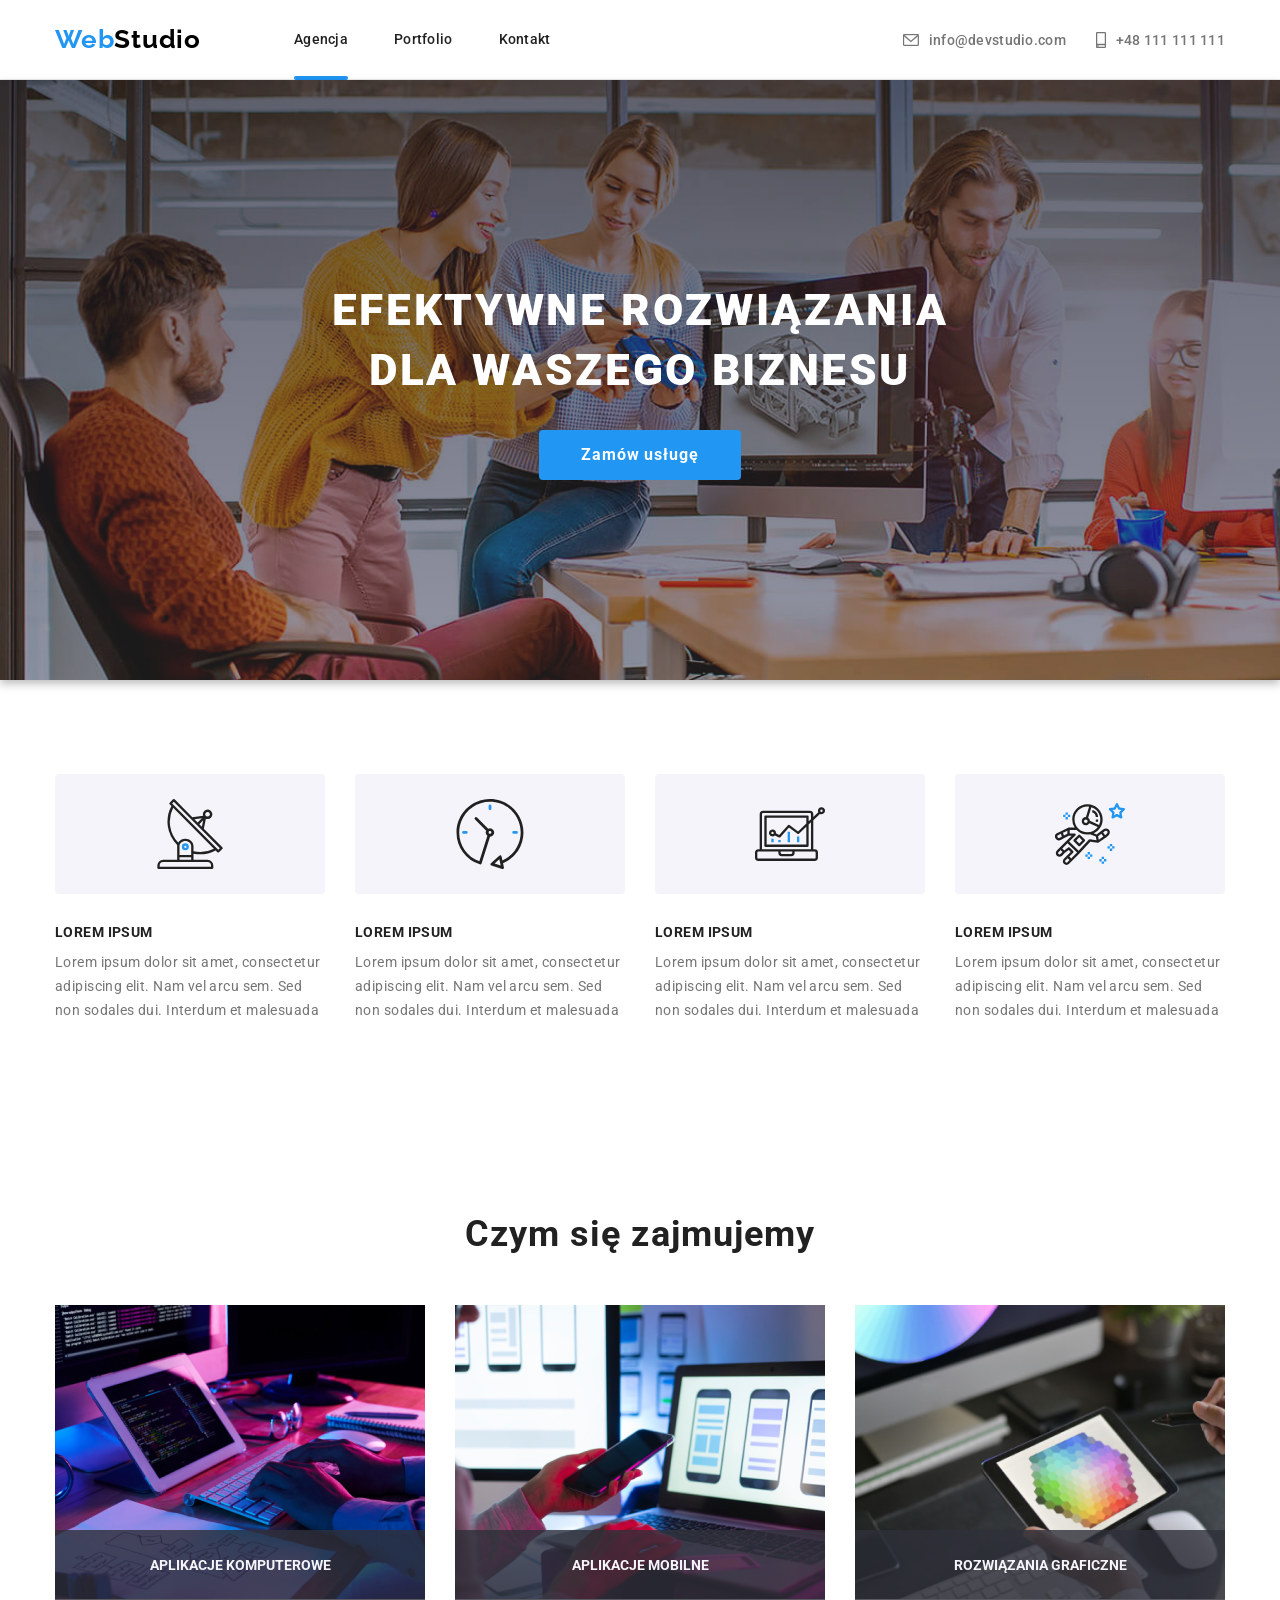
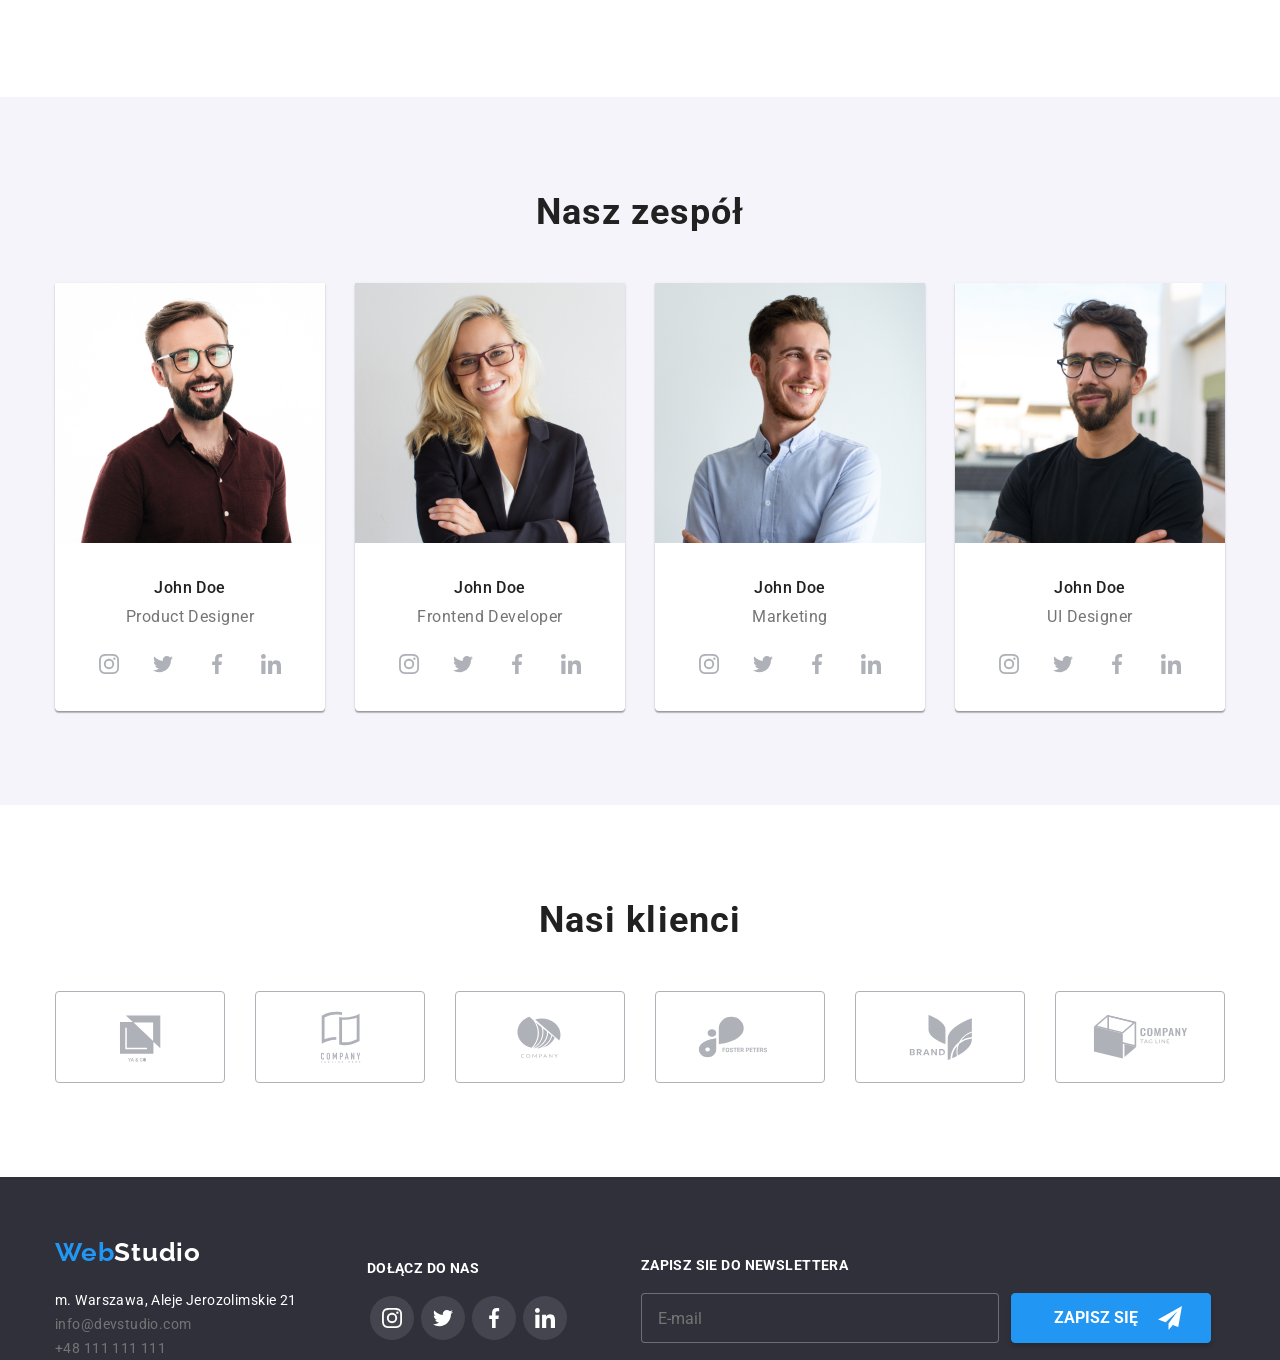
==== index.html @ e406ce2b "Files clone HW6 files cloned" ====
<!-- Zadanie domowe studentow #6 -->
<!doctype html>
<html lang="en">
    <head>
        <link href="https://fonts.googleapis.com/css2?family=Raleway:wght@700&family=Roboto:wght@400;500;700;900&display=swap"
            rel="stylesheet">
        <link rel="stylesheet" href="https://cdnjs.cloudflare.com/ajax/libs/modern-normalize/1.0.0/modern-normalize.min.css" />
        <link rel="stylesheet" href="./css/styles.css"/>
        <meta charset="utf-8">
        <title>Webstudio</title>
    </head>
    <body>
<!-- header -->
    <header class="header">
        <div class="container">
            <div class="navigation-bar">
                <div class="navigation-menu">
                    <a class="header-logo" href="./index.html"><span class="in-logo">Web</span>Studio
                    </a>
                    <nav class="navigation-description">
                        <ul class="main-menu">
                            <li class="nav-item">
                                <a class="menu active-link" href="index.html">Agencja
                                </a>
                            </li>
                            <li class="nav-item">
                                <a class="menu" href="portfolio.html">Portfolio
                                </a>
                            </li>
                            <li class="nav-item">
                                <a class="menu" href="index.html">Kontakt
                                </a>
                            </li>
                        </ul>
                    </nav>
                </div>
                <div class="contact-bar">
                    <ul class="contact">
                        <li class="header-contact-mail">
                            <a class="header-contact" href="mailto:info@devstudio.com">
                                <svg class="header-contact-icon" width="16" height="12">
                                    <use href="images/icons.svg#icon-envelope">
                                    </use>
                                </svg>info@devstudio.com
                            </a>
                        </li>
                        <li class="header-contact-phone">
                            <a class="header-contact" href="tel:+48111111111">
                                <svg class="header-contact-icon" width="10" height="16">
                                    <use href="images/icons.svg#icon-smartphone">
                                    </use>
                                </svg>  +48 111 111 111
                            </a>
                        </li>
                    </ul>
                </div>
            </div>
        </div>
    </header>    
    <main>
<!-- button with background -->
        <section class="section solutions">
            <div class="container">
                <div class="content">
                    <h1 class="title-solutions">Efektywne rozwiązania dla Waszego biznesu
                    </h1>
                    <button class="service-button" type="button" data-modal-open>Zamów usługę    
                    </button>
                </div>
            </div>
        </section>
<!-- Strengths -->
        <section class="section strengths">
            <div class="container">
                <ul class="strengths-list">
                    <li class="strengths-item">
                        <div class="strengths-icon-group">
                            <svg class="strengths-item-icon" width="70" height="70">
                                <use href="images/icons.svg#icon-antenna-1"></use>
                            </svg>
                        </div>
                        <h3 class="strengths-title">LOREM IPSUM</h3> 
                        <p class="strengths-text">Lorem ipsum dolor sit amet, consectetur adipiscing elit. Nam vel arcu sem. Sed non sodales dui. Interdum et malesuada</p>
                    </li>
                    <li class="strengths-item">
                        <div class="strengths-icon-group">
                            <svg class="strengths-item-icon" width="70" height="70">
                                <use href="images/icons.svg#icon-clock-1"></use>
                            </svg>
                        </div>
                        <h3 class="strengths-title">LOREM IPSUM</h3> 
                        <p class="strengths-text">Lorem ipsum dolor sit amet, consectetur adipiscing elit. Nam vel arcu sem. Sed non sodales dui. Interdum et malesuada</p>
                    </li>
                    <li class="strengths-item">
                        <div class="strengths-icon-group">
                            <svg class="strengths-item-icon" width="70" height="70">
                                <use href="images/icons.svg#icon-diagram-1"></use>
                            </svg>
                        </div>
                        <h3 class="strengths-title">LOREM IPSUM</h3> 
                        <p class="strengths-text">Lorem ipsum dolor sit amet, consectetur adipiscing elit. Nam vel arcu sem. Sed non sodales dui. Interdum et malesuada</p>
                    </li>
                    <li class="strengths-item">
                        <div class="strengths-icon-group">
                            <svg class="strengths-item-icon" width="70" height="70">
                                <use href="images/icons.svg#icon-astronaut-1"></use>
                            </svg>
                        </div>
                        <h3 class="strengths-title">LOREM IPSUM</h3> 
                        <p class="strengths-text">Lorem ipsum dolor sit amet, consectetur adipiscing elit. Nam vel arcu sem. Sed non sodales dui. Interdum et malesuada</p>
                    </li>
                </ul>
            </div>
        </section>
<!-- scope -->
        <section class="section scope">
            <div class="container">
                <h2 class="scope-title">Czym się zajmujemy</h2>
                <ul class="scope-list">
                    <li class="scope-item">
                        <p><img src="images/keyboard.jpg" alt="Klawiatura komputerowa" width="370" height="294"/></p>
                        <div class="box">APLIKACJE KOMPUTEROWE</div>
                    </li>
                    <li class="scope-item">
                        <p><img src="images/laptop.jpg" alt="Laptop" width="370" height="294"/></p>
                        <div class="box">APLIKACJE MOBILNE</div>
                    </li>
                    <li class="scope-item">
                        <p><img src="images/tablet.jpg" alt="Tablet"      width="370" height="294"/></p>
                        <div class="box">ROZWIĄZANIA GRAFICZNE</div>
                    </li>
                </ul>
            </div>
        </section>
<!-- team -->
        <section class="section team">
            <div class="container">
                <h2 class="team-title">Nasz zespół</h2>
                <ul class="team-list">
                    <li class="team-item">
                        <img class="team-picture" src="images/pdesigner.jpg" alt="Product Designer" width="270" height="260"/>
                        <h3 class="title-name">John Doe</h3>
                        <p class="text-position">Product Designer</p>
                        <ul class="team-list-social-links">
                            <li class="team-item-social-links">
                                <svg class="social-links-card-item" width="20" height="20">
                                    <use href="images/icons.svg#icon-instagram-2"></use>
                                </svg>
                            </li>
                            <li class="team-item-social-links">
                                <svg class="social-links-card-item" width="20" height="20">
                                    <use href="images/icons.svg#icon-twitter-1"></use>
                                </svg>
                            </li>
                            <li class="team-item-social-links">
                                <svg class="social-links-card-item" width="20" height="20">
                                    <use href="images/icons.svg#icon-facebook-1"></use>
                                </svg>
                            </li>
                            <li class="team-item-social-links">
                                <svg class="social-links-card-item" width="20" height="20">
                                    <use href="images/icons.svg#icon-linkedin-1"></use>
                                </svg>
                            </li>
                        </ul>
                    </li>
                    <li class="team-item">
                        <img class="team-picture" src="images/fdeveloper.jpg" alt="Frontend Developer" width="270" height="260"/>
                        <h3 class="title-name">John Doe</h3>
                        <p class="text-position">Frontend Developer</p>
                        <ul class="team-list-social-links">
                            <li class="team-item-social-links">
                                <svg class="social-links-card-item" width="20" height="20">
                                    <use href="images/icons.svg#icon-instagram-2"></use>
                                </svg>
                            </li>
                            <li class="team-item-social-links">
                                <svg class="social-links-card-item" width="20" height="20">
                                    <use href="images/icons.svg#icon-twitter-1"></use>
                                </svg>
                            </li>
                            <li class="team-item-social-links">
                                <svg class="social-links-card-item" width="20" height="20">
                                    <use href="images/icons.svg#icon-facebook-1"></use>
                                </svg>
                            </li>
                            <li class="team-item-social-links">
                                <svg class="social-links-card-item" width="20" height="20">
                                    <use href="images/icons.svg#icon-linkedin-1"></use>
                                </svg>
                            </li>
                        </ul>
                    </li>
                    <li class="team-item">
                        <img class="team-picture" src="images/marketing.jpg" alt="Marketing" width="270" height="260"/>
                        <h3 class="title-name">John Doe</h3>
                        <p class="text-position">Marketing</p>
                        <ul class="team-list-social-links">
                            <li class="team-item-social-links">
                                <svg class="social-links-card-item" width="20" height="20">
                                    <use href="images/icons.svg#icon-instagram-2"></use>
                                </svg>
                            </li>
                            <li class="team-item-social-links">
                                <svg class="social-links-card-item" width="20" height="20">
                                    <use href="images/icons.svg#icon-twitter-1"></use>
                                </svg>
                            </li>
                            <li class="team-item-social-links">
                                <svg class="social-links-card-item" width="20" height="20">
                                    <use href="images/icons.svg#icon-facebook-1"></use>
                                </svg>
                            </li>
                            <li class="team-item-social-links">
                                <svg class="social-links-card-item" width="20" height="20">
                                    <use href="images/icons.svg#icon-linkedin-1"></use>
                                </svg>
                            </li>
                        </ul>
                    </li>
                    <li class="team-item">
                        <img class="team-picture" src="images/uidesigner.jpg" alt="UI Designer" width="270" height="260"/>
                        <h3 class="title-name">John Doe</h3>
                        <p class="text-position"> UI Designer </p>
                        <ul class="team-list-social-links">
                            <li class="team-item-social-links">
                                <svg class="social-links-card-item" width="20" height="20">
                                    <use href="images/icons.svg#icon-instagram-2"></use>
                                </svg>
                            </li>
                            <li class="team-item-social-links">
                                <svg class="social-links-card-item" width="20" height="20">
                                    <use href="images/icons.svg#icon-twitter-1"></use>
                                </svg>
                            </li>
                            <li class="team-item-social-links">
                                <svg class="social-links-card-item" width="20" height="20">
                                    <use href="images/icons.svg#icon-facebook-1"></use>
                                </svg>
                            </li>
                            <li class="team-item-social-links">
                                <svg class="social-links-card-item" width="20" height="20">
                                    <use href="images/icons.svg#icon-linkedin-1"></use>
                                </svg>
                            </li>
                        </ul>
                    </li>
                </ul>
            </div>
        </section>
<!-- our clients -->
        <section class="section clients">
            <div class="container">
                <h2 class="our-clients-title">Nasi klienci</h2>
                <ul class="our-clients-list">
                    <li class="our-clients-icon">
                        <svg class="our-clients-icon-logo" width="106" height="60">
                            <use href="images/icons.svg#icon-Logo"></use>
                        </svg>
                    </li>
                    <li class="our-clients-icon">
                        <svg class="our-clients-icon-logo" width="106" height="60">
                            <use href="images/icons.svg#icon-Logo-2"></use>
                        </svg>
                    </li>
                    <li class="our-clients-icon">
                        <svg class="our-clients-icon-logo" width="106" height="60">
                            <use href="images/icons.svg#icon-Logo-3"></use>
                        </svg>
                    </li>
                    <li class="our-clients-icon">
                        <svg class="our-clients-icon-logo" width="106" height="60">
                            <use href="images/icons.svg#icon-Logo-4"></use>
                        </svg>
                    </li>
                    <li class="our-clients-icon">
                        <svg class="our-clients-icon-logo" width="106" height="60">
                            <use href="images/icons.svg#icon-Logo-5"></use>
                        </svg>
                    </li>
                    <li class="our-clients-icon">
                        <svg class="our-clients-icon-logo" width="106" height="60">
                            <use href="images/icons.svg#icon-Logo-6"></use>
                        </svg>
                    </li>
                </ul>
            </div>    
        </section>
    </main>
<!-- footer -->
    <footer class="footer">
        <div class="container">
            <div class="footer-content">  
                <ul class="footer-list">
                    <li><a class="link-logo-footer" href=""><span class="web">Web</span>Studio</a></li>
                    <li><address class="adress-footer">m. Warszawa, Aleje Jerozolimskie 21</address></li>
                    <li><a class="link-mail-footer" href="mailto:info@devstudio.com">info@devstudio.com</a></li>
                    <li><a class="link-phone-footer" href="tel:+48111111111">+48 111 111 111</a></li>
                </ul> 
                <div class="social-links-footer">
                    <h2 class="social-links-footer-title">Dołącz do nas</h2>
                    <ul class="social-links-footer-list">
                        <li class="social-links-footer-item">
                            <svg class="social-links-footer-item-icon" width="20" height="20">
                                <use href="images/icons.svg#icon-instagram-2"></use>
                            </svg>
                        </li>
                        <li class="social-links-footer-item">
                            <svg class="social-links-footer-item-icon" width="20" height="20">
                                <use href="images/icons.svg#icon-twitter-1"></use>
                            </svg>
                        </li>
                        <li class="social-links-footer-item">
                            <svg class="social-links-footer-item-icon" width="20" height="20">
                                <use href="images/icons.svg#icon-facebook-1"></use>
                            </svg>
                        </li>
                        <li class="social-links-footer-item">
                            <svg class="social-links-footer-item-icon" width="20" height="20">
                                <use href="images/icons.svg#icon-linkedin-1"></use>
                            </svg>
                        </li>
                    </ul>
                </div>
                <div class="newsletter-box">
                    <p class="newsletter">ZAPISZ SIE DO NEWSLETTERA</p>
                    <div class="newsletter-contact">
                        <div class="Mail-input">
                        <form name="form-email">
                            <label>
                                <input class="box-email" type="email" name="email" placeholder="E-mail" />
                            </label>
                        </div>
                        <div class="nws">
                        <button class="news-btn" type="button">ZAPISZ SIĘ
                            <svg class="newsletter-icon" width="24" height="24">
                                <use href="./images/icons.svg#icon-icon-send"></use>
                            </svg></button>
                        </div>
                    </div>
                </div>
            </div>
        </div> 
    </footer>
    <div class="backdrop is-hidden" data-modal>
        <div class="modal">
            <div class="cls-btn">
                <button type="button" class="close-btn" data-modal-close>
                    <svg class="close-icon" width="18" height="18">
                        <use href="./images/icons.svg#icon-close-black-18dp-2-1">
                        </use>
                    </svg>
                </button>
            </div>
            <div class="modal-content">
                <div class="modal-header">Zostaw swoje dane w formularzu poniżej
                </div>
                <div class="inputs">
                <form class="form">
                    <div class="form-field">
                        <label class="label" for="name">Imie</label>
                        <div class="fieldset">
                            <input class="input" type="text" id="name" />
                            <svg class="label-icon" width="18" height="18">
                                <use href="./images/icons.svg#icon-person-black-18dp-1">
                                </use>
                            </svg>
                        </div>
                    </div>
                    <div class="form-field">
                    <label class="label" for="tel">Telefon</label>
                    <div class="fieldset">
                        <input class="input" type="tel" id="tel" />
                        <svg class="label-icon" width="18" height="18">
                            <use href="./images/icons.svg#icon-phone-black-18dp-1"></use>
                        </svg>
                    </div>
                    </div>
                    <div class="form-field">
                    <label class="label" for="mail">Email</label>
                    <div class="fieldset">
                        <input class="input" type="email" id="mail" />
                        <svg class="label-icon" width="18" height="18">
                            <use href="./images/icons.svg#icon-email-black-18dp-1"></use>
                        </svg>
                    </div>
                    </div>
                    <div class="form-comment">
                    <label class="label" for="comment">Komentarz</label>
                    <div class="fieldset-comment">
                        <textarea class="input-comment" type="textarea" placeholder="Wprowadź tekst"
                            id="comment"></textarea>
                    </div>
                    </div>
                    </div>
                    <label class="label-checkbox">
                        <input class="checkbox" type="checkbox" id="legal" />
                        <span class="checkbox-window">
                            <svg class="checkbox-svg">
                                <use href="./images/icons.svg#icon-icon-check" width="16" height="15"></use>
                            </svg>
                        </span>
                        <span class="checkbox-title">
                            Oświadczam
                            iż akceptuję </span>
                        <a href="#"> Regulamin</a>
                        <span class="checkbox-legal"> i </span>
                        <a href="#">Politykę Prywatności.</a>
                    </label>
                    <div class="modal-button">
                        <button class="modal-btn" type="button">Wyślij</button>
                    </div>
                </form>
            </div>
        </div>
    </div>
    <script src="./modal.js"></script>
    </body>
</html>
---- css/styles.css ----
:root {
    --main-font: "Roboto", sans-serif;
    --secondary-font: "Raleway", sans-serif;
    --white-background: #FFFFFF;
    --blue-accent: #2196F3;
    --grey-text: #757575;
    --black-logo: #000000;
    --black-title-text: #212121;
    --light-grey-background: #F5F4FA;
    --icon-grey-fill: #AFB1B8;
}

body {
    font-family: var(--main-font);
    background-color: var(--white-background);
    width: 100%;
    /* margin: 0px auto; */
}

* {
    margin: 0;
    padding: 0;
}

.section {
    padding: 94px 0px;
}

.container {
    width: 1200px;
    margin: 0 auto;
    padding: 0px 15px;
}

/* header */

.header {
    box-sizing: border-box;
    height: 80px;
    border-bottom: 1px solid #ECECEC;
    margin-top: 0;
    display: flex;
    align-items: center;
}

.navigation-bar {
    display: flex;
    flex-direction: row;
    flex-wrap: nowrap;
    justify-content: space-between;
    align-items: center;
}

.navigation-menu {
    display: flex;
    flex-direction: row;
    flex-wrap: nowrap;
    justify-content: space-between;
    align-items: center;
    gap: 93px;
}

.header-logo {
    font-family: var(--secondary-font);
    color: var(--black-logo);
    font-size: 26px;
    font-weight: 700;
    line-height: 1.19;
    text-decoration: none;
    letter-spacing: 0.03em;
}

.in-logo {
    color: var(--blue-accent);
}

.main-menu {
    display: flex;
    flex-direction: row;
    flex-wrap: nowrap;
    justify-content: space-between;
    align-items: center;
    list-style: none;
    gap: 46px;
}

.menu {
    text-decoration: none;
    font-family: 'Roboto';
    font-style: normal;
    font-weight: 500;
    font-size: 14px;
    line-height: 16px;
    letter-spacing: 0.02em;
    color: var(--black-title-text)
}

.menu:hover,
.menu:active,
.header-contact:hover,
.header-contact:active {
    color: var(--blue-accent);
    transition: color 250ms cubic-bezier(0.4, 0, 0.2, 1);
}

.contact {
    display: flex;
    flex-direction: row;
    flex-wrap: nowrap;
    justify-content: space-between;
    align-items: center;
    list-style: none;
    gap: 30px;
}

.header-contact {
    display: flex;
    flex-direction: row;
    flex-wrap: nowrap;
    justify-content: space-between;
    align-items: center;
    list-style: none;
    text-decoration: none;
    gap: 10px;
    font-family: 'Roboto';
    font-style: normal;
    font-weight: 500;
    font-size: 14px;
    line-height: 16px;
    letter-spacing: 0.02em;
    color: var(--grey-text)
}

.header-contact:hover .header-contact-icon,
.header-contact:active .header-contact-icon,
.header-contact:hover svg {
    color: var(--blue-accent);
    fill: var(--blue-accent);
    stroke: var(--blue-accent);
    transition: color fill stroke 250ms cubic-bezier(0.4, 0, 0.2, 1);
}

.header-contact-icon {
    fill: var(--grey-text);
    stroke: var(--grey-text);
}

.header-contact-icon:hover,
.header-contact-icon:active {
    fill: var(--blue-accent);
    stroke: var(--grey-text);
    transition: fill stroke 250ms cubic-bezier(0.4, 0, 0.2, 1);
   
}

.menu:hover {
    position: relative;
    color: var(--blue-accent);
}

.active-link {
    position: relative;
}

.active-link::after {
    position: absolute;
    content: " ";
    display: block;
    top: 45px;
    width: 100%;
    height: 4px;
    background-color: var(--blue-accent);
    border-radius: 2px;
    transition: color 250ms cubic-bezier(0.4, 0, 0.2, 1);
}

/* .menu:hover::after {
    position: absolute;
    content: " ";
    display: block;
    top: 45px;
    width: 100%;
    height: 4px;
    background-color: var(--blue-accent);
    border-radius: 2px;
    transition: color 250ms cubic-bezier(0.4, 0, 0.2, 1);
} */

/* .active-link::after {
    position: absolute;
    content: ” “;
    display: block;
    top: 45px;
    width: 100%;
    height: 4px;
    background-color: var(--blue-accent);
    border-radius: 2px;
    transition: color 250ms cubic-bezier(0.4, 0, 0.2, 1);
}

.active-link {
    position: relative;
} */

/* footer */

.footer {
    display: flex;
    flex-direction: row;
    background-color: #2F303A;
    /* padding: 60px 0; */
}

.footer-content {
    display: flex;
    flex-direction: row;
    align-items: center;
    gap: 70px;
    
}
.footer-list {
    max-width: fit-content;
    list-style-type: none;
    display: flex;
    flex-direction: column;
    /* background-color: brown; */
    margin-top: 60px;
}

.link-logo-footer {
    font-family: 'Raleway';
    font-weight: 700;
    font-size: 26px;
    line-height: 31px;
    letter-spacing: 0.03em;
    text-decoration: none;
    color: var(--white-background);
}

.web {
    color: var(--blue-accent);
}

.adress-footer {
    /* width: 246px; */
    font-family: 'Roboto';
    font-style: normal;
    font-weight: 400;
    font-size: 14px;
    line-height: 24px;
    letter-spacing: 0.03em;
    text-decoration: none;
    color: var(--white-background);
    margin-top: 20px;
}

.link-mail-footer {
    font-style: normal;
    font-weight: 400;
    font-size: 14px;
    line-height: 24px;
    letter-spacing: 0.03em;
    text-decoration: none;
    color: var(--grey-text);
    margin-top: 9px;
}

.link-phone-footer {
    font-style: normal;
    font-weight: 400;
    font-size: 14px;
    line-height: 24px;
    letter-spacing: 0.03em; 
    text-decoration: none;
    color: var(--grey-text);
    margin-top: 9px;
}

.social-links-footer {
    width: 204px;
    height: 80px;
    gap: 10px;
    /* background-color: brown; */
    margin-top: 63px;
    /* padding-top: 0px; */
}
.social-links-footer-title {
    font-family: 'Roboto';
    font-style: normal;
    font-weight: 700;
    font-size: 14px;
    line-height: 16px;
    letter-spacing: 0.03em;
    text-transform: uppercase;
    color: var(--white-background);
    margin-bottom: 20px;
}
.social-links-footer-list {
    list-style-type: none;
    display: flex;
    flex-direction: row;
    justify-content:space-around;
}

.social-links-footer-item {
    width: 44px;
    height: 44px;
    padding: 12px 12px 12px 12px;
    border-radius: 50%;
    background-color: rgba(255, 255, 255, 0.1);
}

.social-links-footer-item:hover,
.social-links-footer-item:focus {
    background-color: var(--blue-accent);
    cursor: pointer;
    transition: 250ms cubic-bezier(0.4, 0, 0.2, 1);
}

.social-links-footer-item-icon {
    fill: var(--white-background)
}

/* formularz */

.newsletter-box {
    /* width: 570px;
    height: 86px; */
    /* margin-left: 70px; */
    /* background-color: #EEEEEE;
    padding: 50px; */
    display: flex;
    flex-direction: column;
    margin-top: 63px;
}

.newsletter {
    font-weight: 700;
    color: var(--white-background);
    font-size: 14px;
    line-height: 16px;
    letter-spacing: 0.03em;
    padding-bottom: 20px;
    /* margin-top: 72px; */
    /* background-color: brown; */
    /* background-color: #2196F3; */
}

.newsletter-contact {
    /* display: block; */
    /* display: flex;
    flex-direction: row;
    gap: 12px;
    justify-content:space-between; */
    /* align-items: flex-end; */
    /* background-color: brown; */
    /* padding: 20px; */
    display: flex;
    flex-direction: row;
    justify-content: space-between;
    align-items: center;
    flex-wrap: nowrap;
    gap: 12px;
    /* padding: 50px; */

}

.box-email {
    display: block;
    width: 358px;
    height: 50px;
    border-radius: 4px;
    background-color: #2F303A;
    border: 1px solid rgba(255, 255, 255, 0.3);
    color: var(--light-color);
    font-size: 16px;
    padding-left: 16px;
    cursor: text;
}

.news-btn {
    width: 200px;
    height: 50px;
    text-align: center;
    color: var(--white-background);
    background-color: var(--blue-accent);
    font-weight: 700;
    font-size: 16px;
    line-height: 30px;
    text-align: center;
    border-radius: 4px;
    border: 1px solid rgba(33, 150, 243, 1);
    box-shadow: 0px 4px 4px rgba(0, 0, 0, 0.15);
    cursor: pointer;
    padding: 10px 28px 10px 42px;
    display: flex;
    flex-direction: row;
    align-items: center;
    justify-content: space-between;
    /* gap: 24px; */
}

.newsletter-icon {
    color: var(--white-background);
    fill: var(--white-background);
}

/* MAIN PAGE */
/* button with background */

.solutions {
    background-image: linear-gradient(rgba(47, 48, 58, 0.4),
                rgba(255, 255, 255, 0.1)), url(./../images/background-image.svg);
    background-size: cover;
    background-repeat: no-repeat;
    filter: drop-shadow(0px 4px 4px rgba(0, 0, 0, 0.25));
    align-items: center;
    display: flex;
    flex-direction: column;
    justify-content: center;
    padding: 200px 0px;
}

.content {
    display: flex;
    flex-direction: column;
    align-items: center;
}

.title-solutions {
    color: var(--white-background);
    text-align: center;
    display: flex;
    justify-content: space-between;
    width: 671px;
    height: 120px;
    align-items: center;
    justify-content: center;
    text-transform: uppercase;
    line-height: 60px;
    font-size: 44px;
    font-weight: 900;
    letter-spacing: 0.06em;
}

.service-button {
    color: var(--white-background);
    background-color: var(--blue-accent);
    border-radius: 4px;
    cursor: pointer;
    font-size: 16px;
    font-weight: 700;
    line-height: 30px;
    text-align: center;
    letter-spacing: 0.06em;
    padding: 10px 42px;   
    border: none;
    margin-top: 30px;
}

/* Strengths */

/* .section-strengths {
    width: 1170px;
    height: 251px;
    margin-top: 94px;
    margin-bottom: 94px;
    margin-left: 215px;
    margin-right: 215px;
} */

.strengths-list {
    list-style-type: none;
    display: flex;
    flex-direction: row;
    justify-content: space-between;
    margin: auto;
    gap: 30px;
}

.strengths-item {
    box-sizing: border-box;
    width: 270px;
    height: 251px;
}

.strengths-icon-group {
    background-color: var(--light-grey-background);
    box-sizing: border-box;
    width: 270px;
    height: 120px;
    border-radius: 4px;
    padding: 25px 100px 25px 100px;
    margin-bottom: 30px;

}

.strengths-title {
    font-family: 'Roboto';
    font-style: normal;
    font-weight: 700;
    font-size: 14px;
    line-height: 16px;
    letter-spacing: 0.03em;
    text-transform: uppercase;
    color: var(--black-title-text);
    margin-bottom: 10px;
}

.strengths-text {
    font-family: 'Roboto';
    font-style: normal;
    font-weight: 400;
    font-size: 14px;
    line-height: 24px;
    letter-spacing: 0.03em;
    color: var(--grey-text);
}

/* scope */

.scope {
    display: flex;
    flex-direction: column;
    justify-content: space-between;
    align-items: center;
}

.scope-title {
    font-weight: 700;
    font-size: 36px;
    line-height: 42px;
    text-align:center;
    letter-spacing: 0.03em;
    color: var(--black-title-text);
    margin-bottom: 50px;
}

.scope-list {
    list-style: none;
    display: flex;
    flex-direction: row;
    justify-content: space-between;
    gap: 30px;
}

.scope-item {
    padding: 0;
    gap: 15px;
    position: relative;
    overflow: hidden;
}

.scope-item>.box {
    position: absolute;
    left: 0;
    bottom: 3px;
    text-align: center;
    display: flex;
    justify-content: center;
    align-items: center;
    width: 100%;
    height: 70px;
    font-size: 14px;
    font-weight: 700;
    background-color: rgba(47, 48, 58, 0.8);
    color: var(--light-grey-background)
}

/* team */

.team {
    background-color: #F5F4FA;
    display: flex;
    flex-direction: column;
    justify-content: space-between;
    align-items: center;
}

.team-title {
    font-weight: 700;
    font-size: 36px;
    line-height: 42px;
    text-align: center;
    letter-spacing: 0.03em;
    color: var(--black-title-text);
    margin-bottom: 50px;
}

.team-list {
    list-style: none;
    display: flex;
    flex-direction: row;
    justify-content: space-between;
}

.team-item {
    width: 270px;
    height: 428px;
    background-color: var(--white-background);
    box-shadow: 0px 1px 3px rgba(0, 0, 0, 0.12), 0px 1px 1px rgba(0, 0, 0, 0.14), 0px 2px 1px rgba(0, 0, 0, 0.2);
    border-radius: 0px 0px 4px 4px;
}

.title-name {
    font-weight: 500;
    font-size: 16px;
    line-height: 19px;
    text-align: center;
    letter-spacing: 0.03em;
    color: var(--black-title-text);
    margin: 30px 99px 10px 99px;
}

.text-position {
    font-weight: 400;
    font-size: 16px;
    line-height: 19px;
    text-align: center;
    letter-spacing: 0.03em;
    color: var(--grey-text);
    margin-bottom: 16px;
}

.team-list-social-links {
    width: 206px;
    height: 56px;
    margin: auto;
    list-style-type: none;
    display: flex;
    flex-direction: row;
    justify-content: space-between;
}

.team-item-social-links {
    width: 44px;
    height: 44px;
    padding: 12px 12px 12px 12px;
    border-radius: 50%;
    background-color: var(--white-background);
}

.team-item-social-links:hover,
.team-item-social-links:focus,
.team-item-social-links:hover svg {
    background-color: var(--blue-accent);
    fill: var(--white-background);
    cursor: pointer;
    transition: 250ms cubic-bezier(0.4, 0, 0.2, 1);
}

.social-links-card-item {
    fill: var(--icon-grey-fill);
}

/* our clients */
/* .clients {
    width: 1600px;
    height: 372px;
    padding: 94px 215px 94px 215px;
} */
/* .our-clients {
    width: 1170px;
    height: 184px;
} */

.our-clients-title {
    font-family: 'Roboto';
    font-style: normal;
    font-weight: 700;
    font-size: 36px;
    line-height: 42px;
    text-align: center;
    letter-spacing: 0.03em;
    color: var(--black-title-text);
    margin-bottom: 50px;
}

.our-clients-list {
    list-style-type: none;
    box-sizing: border-box;
    display: flex;
    flex-direction: row;
    justify-content: space-between;
    gap: 30px;
}

.our-clients-icon {
    box-sizing: border-box;
    width: 170px;
    height: 92px;
    border: 1px solid #AFB1B8;
    border-radius: 4px;
    padding: 16px 32px 16px 32px;
}

.our-clients-icon-logo {
    fill: var(--icon-grey-fill);
}

.our-clients-icon:hover,
.our-clients-icon:focus {
    border: 1px solid var(--blue-accent);
    cursor: pointer;
    transition: 250ms cubic-bezier(0.4, 0, 0.2, 1);
    
}

.our-clients-icon:hover svg {
    fill: var(--blue-accent);
    cursor: pointer;
    transition: fill 250ms cubic-bezier(0.4, 0, 0.2, 1);
}

/* PORTFOLIO */
/* Buttons */

.filters-list {
    list-style-type: none;
    display: flex;
    flex-direction: row;
    justify-content:center;
    gap: 8px;
    /* width: 1600px;
    margin-top: 94px; */
    margin-bottom: 50px;
}

.button-filters {
    font-weight: 500;
    font-size: 16px;
    line-height: 26px;
    text-align: center;
    letter-spacing: 0.03em;
    border-radius: 4px;
    padding: 6px 22px 6px 22px;
    background-color: var(--light-grey-background);
    cursor: pointer;
    border: none;
}

.button-filters:hover,
.button-filters:focus {
    color: var(--white-background);
    background-color: var(--blue-accent);
    box-shadow: 0px 3px 1px rgba(0, 0, 0, 0.1), 0px 1px 2px rgba(0, 0, 0, 0.08), 0px 2px 2px rgba(0, 0, 0, 0.12);
    transition: 250ms cubic-bezier(0.4, 0, 0.2, 1);
}

/* Portfolio */
.portfolio {
    box-sizing: border-box;
    /* background-color: red; */
    /* width: 1170px; */
    /* height: 1360px; */
    /* margin-left: 215px;
    margin-right: 215px; */
}

.section-list {
    list-style: none;
    display: flex;
    flex-wrap: wrap;
    gap: 30px;
    padding: 0;
}

.list-item {
    box-sizing: border-box;
    width: 370px;
    height: 404px;
    flex-basis: calc((100% - 60px)/3);
    border: 1px solid #EEEEEE;
}

.list-item:hover,
.list-item:focus {
    box-shadow: 0px 1px 1px rgba(0, 0, 0, 0.12), 0px 4px 4px rgba(0, 0, 0, 0.06), 1px 4px 6px rgba(0, 0, 0, 0.16);
    cursor: pointer;
    transition: 250ms cubic-bezier(0.4, 0, 0.2, 1);
}

.portfolio-image {
    display: block;
}

.list-item-container {
   padding: 20px 24px 20px 24px;
}

.list-item-title {
    font-weight: 700;
    font-size: 18px;
    line-height: 36px;
    letter-spacing: 0.06em;
    color: var(--black-title-text);
}

.list-item-text {
    font-weight: 400;
    font-size: 16px;
    line-height: 30px;
    letter-spacing: 0.03em;
    color: var(--grey-text);
}

.list-box {
    position: relative;
    overflow:hidden;
}

.list-item:hover .portfolio-text,
.list-item:focus .portfolio-text {
    transform: translateY(-100%);
    transition: 250ms cubic-bezier(0.4, 0, 0.2, 1);
}

.portfolio-text {
    position: absolute;
    width: 370px;
    height: 294px;
    margin-left: auto;
    margin-right: auto;
    overflow: hidden;
    transform: translateY(0);
    transition: 250ms cubic-bezier(0.4, 0, 0.2, 1);
    background-color: rgba(33, 150, 243, 0.9);
    cursor: pointer;
}

.text-box {
    position: absolute;
    color: var(--white-background);
    font-size: 18px;
    line-height: 1.56;
    letter-spacing: 0.03em;
    padding: 49px 45px 49px 24px;
    margin: 0;
    transition: transform 250ms cubic-bezier(0.4, 0, 0.2, 1);
}

.list-item:hover,
.list-item:focus {
    box-shadow: 0px 1px 1px rgba(0, 0, 0, 0.12),
        0px 4px 4px rgba(0, 0, 0, 0.06), 0px 1px 1px rgba(0, 0, 0, 0.12);
    transition: 250ms cubic-bezier(0.4, 0, 0.2, 1);
}

/* MODAL WINDOW */

.backdrop {
    width: 100vw;
    height: 100vh;
    visibility: visible;
    opacity: 1;
    pointer-events: auto;
    position: fixed;
    left: 0;
    top: 0;
    background: rgba(0, 0, 0, 0.2);
    transition: visibility 250ms cubic-bezier(0.4, 0, 0.2, 1), opacity 250ms cubic-bezier(0.4, 0, 0.2, 1);
    z-index: 99;
}

.modal {
    position: absolute;
    top: 50%;
    left: 50%;
    transform: translate(-50%, -50%);
    width: 528px;
    min-height: 581px;
    background-color: var(--white-background);
    padding: 8px;
}

.is-hidden {
    opacity: 0;
    visibility: hidden;
    pointer-events: none;
}

.cls-btn {
    display: flex;
    flex-direction: row-reverse;
    flex-wrap: nowrap;
}

.close-btn {
    width: 30px;
    height: 30px;
    background-color: var(--white-background);
    border: 1px solid rgba(0, 0, 0, 0.1);
    border-radius: 50%;
    cursor: pointer;
    padding: 6px;
}

.close-icon {
    margin: auto;
}

.modal-header {
    font-weight: 700;
    font-size: 20px;
    text-align: center;
    color: var(--black-logo);
    width: 448px;
    margin-top: 2px;
    margin-left: auto;
    margin-right: auto;
}

.inputs {
    width: 448px;
    margin-left: auto;
    margin-right: auto;
}

.form-field {
    width: 448px;
    height: 58px;
    display: flex;
    flex-direction: column;
}

.fieldset {
    width: 100%;
    height: 40px;
    box-sizing: border-box;
    border-radius: 4px;
    fill: var(--white-background);
}

.fieldset-comment {
    width: 100%;
    min-height: 120px;
    border-radius: 4px;
    margin-top: 4px;
    display: flex;
    border: 1px solid rgba(33, 33, 33, 0.2);
}

.label {
    font-size: 12px;
    line-height: 1.167;
    letter-spacing: 0.01em;
    color: rgba(117, 117, 117, 1);
    font-weight: 400;
    letter-spacing: 0.01em;
    margin-bottom: 4px;
}

.label-icon {
    display: flex;
    fill: var(--black-logo);
    margin-top: 11px;
    margin-left: 12px;
}

.fieldset input {
    border: 1px solid rgba(33, 33, 33, 0.2);
    border-radius: 4px;
    background-color: transparent;
    width: 448px;
    position: absolute;
    height: 40px;
    padding-left: 42px;
}

.input-comment {
    border: 0;
    background-color: transparent;
    min-width: 432px;
    max-width: 432px;
    min-height: 108px;
    max-height: 108px;
    top: 0px;
    left: 0px;
    padding-top: 12px;
    padding-left: 16px;
    font-family: var(--main-font);
    font-weight: 400;
    font-size: 12px;
}

.label-checkbox {
    display: flex;
    justify-content: center;
    margin-top: 20px;
    font-size: 14px;
}

.modal-btn {
    width: 200px;
    height: 50px;
    border-radius: 4px;
    padding: 12px;
    margin-top: 30px;
    color: var(--white-background);
    background-color: var(--blue-accent);
    border: 1px solid rgba(255, 255, 255, 0.3);
    font-size: 16px;
    display: block;
    text-align: center;
    cursor: pointer;
}

.modal-button {
    display: flex;
    justify-content: center;
}

.checkbox-legal {
    margin: 0 4px;
}

.checkbox-title {
    margin-right: 4px;
}

.checkbox-window {
    color: var(--white-background);
    font-size: 14px;
    margin-right: 4px;
}

.checkbox-svg {
    position: absolute;
    width: 16px;
    height: 15px;
    border-radius: 2px;
}

.input:focus,
.label textarea:hover,
.label textarea:focus,
.fieldset input:focus+svg,
.fieldset-comment:hover,
.fieldset-comment:focus-within {
    fill: var(--blue-accent);
    border-color: var(--blue-accent);
}

.fieldset input:focus-visible,
.fieldset-comment textarea:focus-visible {
    outline: none;
}

.label-checkbox:checked {
    display: block;
    opacity: 1;
}

.input-comment::placeholder {
    color: rgba(117, 117, 117, 0.5);
    font-size: 12px;
    font-weight: 400;
    line-height: 14.06px;
}

.label-checkbox input:checked~.checkbox-window .checkbox-svg {
    display: block;
    opacity: 1;
    position: absolute;
    left: 54px;
}

.checkbox-svg {
    display: none;
    opacity: 0;
    fill: var(--blue-accent);
}
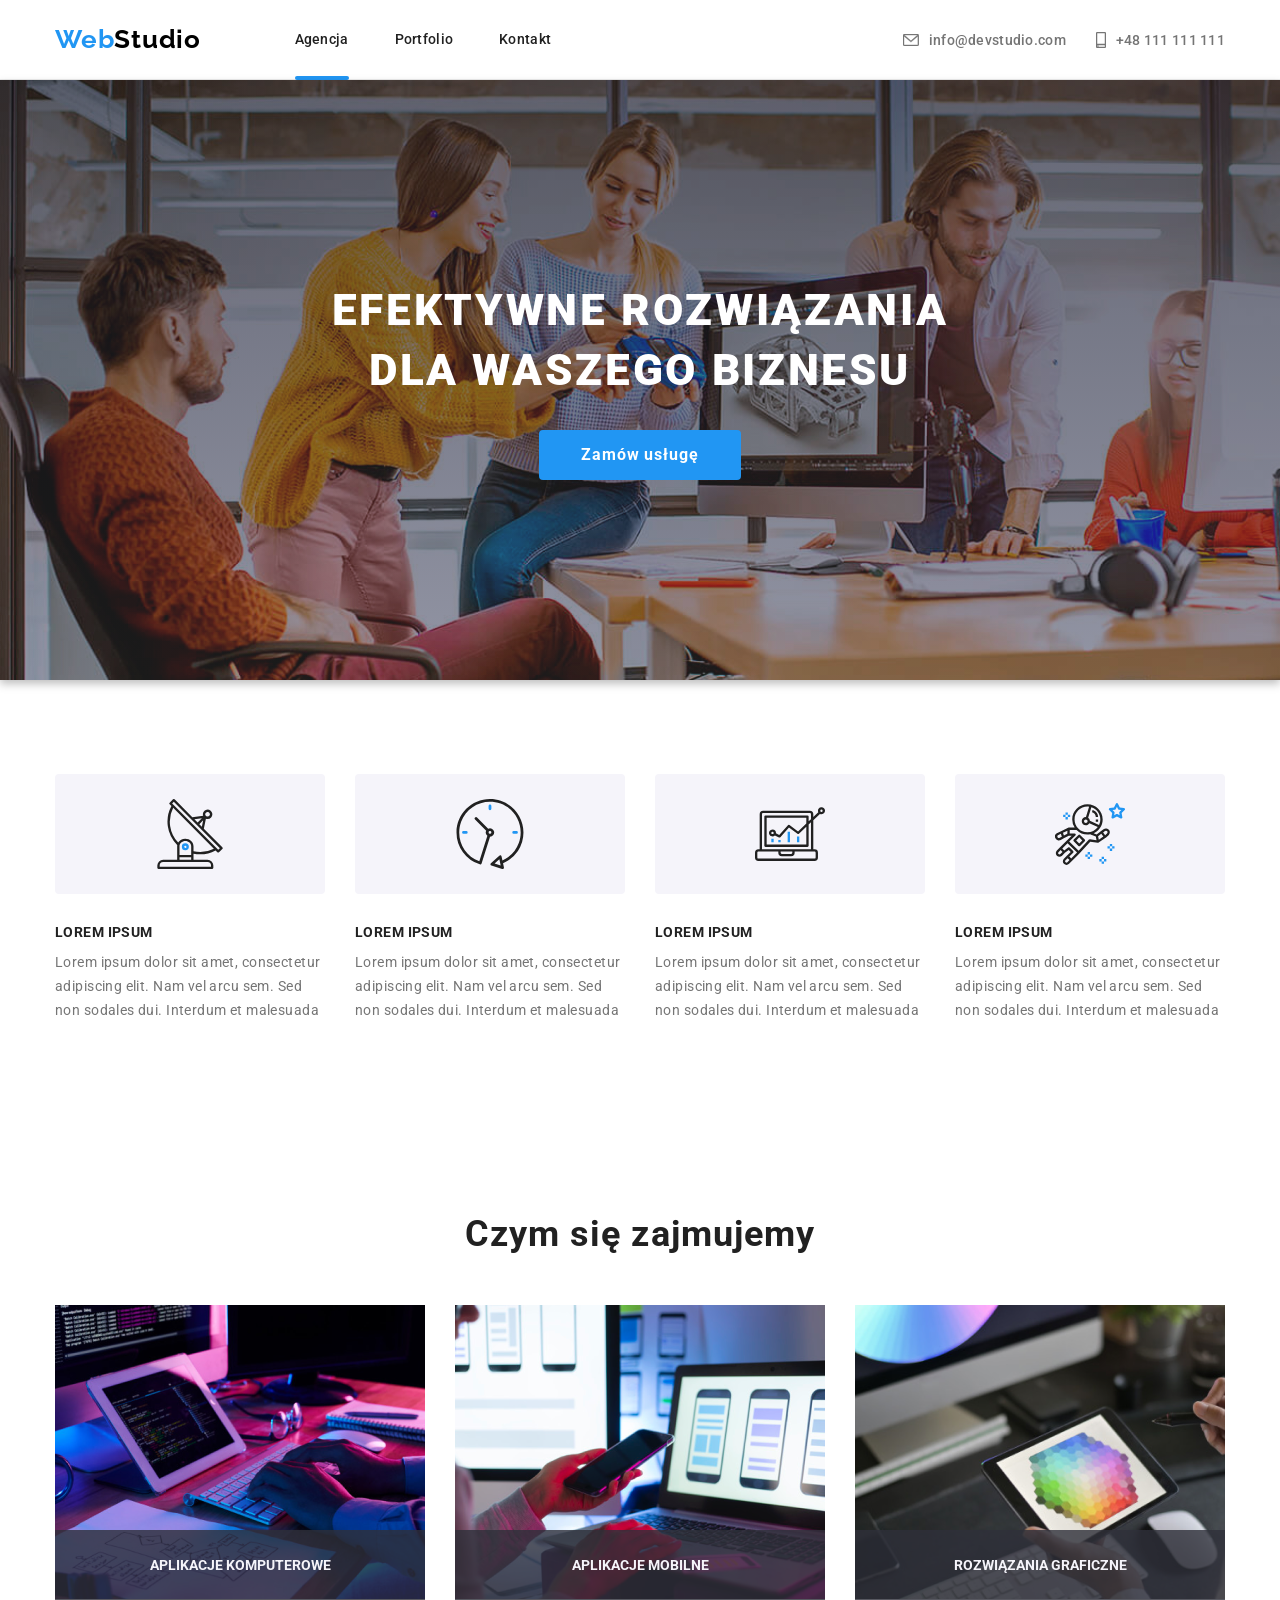
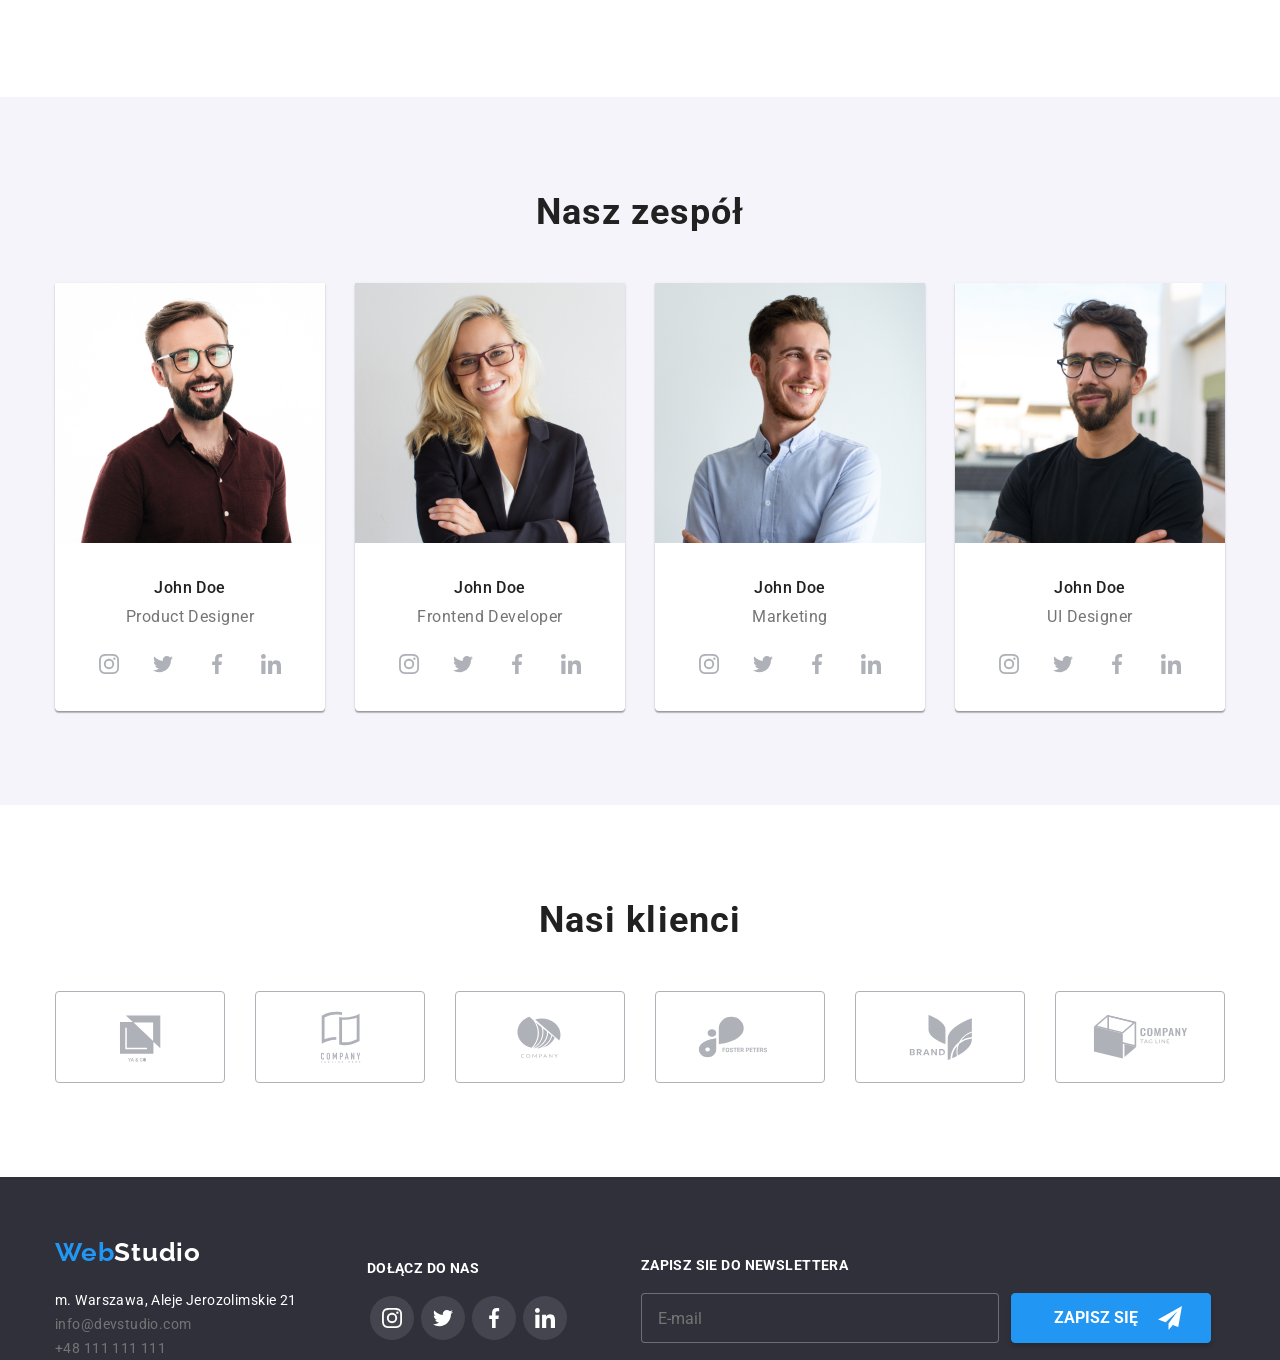
==== commit 42fa1ce2: "Footer Footer BEM" ====
--- a/index.html
+++ b/index.html
@@ -1,4 +1,4 @@
-<!-- Zadanie domowe studentow #6 -->
+<!-- Zadanie domowe studentow #7 -->
 <!doctype html>
 <html lang="en">
     <head>
@@ -13,48 +13,45 @@
 <!-- header -->
     <header class="header">
         <div class="container">
-            <div class="navigation-bar">
-                <div class="navigation-menu">
-                    <a class="header-logo" href="./index.html"><span class="in-logo">Web</span>Studio
+            <nav class="navigation">
+                <!-- <div class="header__menu"> -->
+                    <a class="navigation__logo" href="./index.html">
+                        <span class="in-logo">Web</span>Studio
                     </a>
-                    <nav class="navigation-description">
-                        <ul class="main-menu">
-                            <li class="nav-item">
-                                <a class="menu active-link" href="index.html">Agencja
-                                </a>
-                            </li>
-                            <li class="nav-item">
-                                <a class="menu" href="portfolio.html">Portfolio
-                                </a>
-                            </li>
-                            <li class="nav-item">
-                                <a class="menu" href="index.html">Kontakt
-                                </a>
-                            </li>
-                        </ul>
-                    </nav>
-                </div>
-                <div class="contact-bar">
-                    <ul class="contact">
-                        <li class="header-contact-mail">
-                            <a class="header-contact" href="mailto:info@devstudio.com">
-                                <svg class="header-contact-icon" width="16" height="12">
-                                    <use href="images/icons.svg#icon-envelope">
-                                    </use>
-                                </svg>info@devstudio.com
+                    <ul class="navigation__menu">
+                        <li class="navigation__menu-item">
+                            <a class="item active-link" href="index.html">Agencja
                             </a>
                         </li>
-                        <li class="header-contact-phone">
-                            <a class="header-contact" href="tel:+48111111111">
-                                <svg class="header-contact-icon" width="10" height="16">
-                                    <use href="images/icons.svg#icon-smartphone">
-                                    </use>
-                                </svg>  +48 111 111 111
+                        <li class="navigation__menu-item">
+                            <a class="item" href="portfolio.html">Portfolio
                             </a>
                         </li>
+                        <li class="navigation__menu-item">
+                            <a class="item" href="index.html">Kontakt
+                            </a>
+                        </li>
                     </ul>
-                </div>
-            </div>
+                <!-- </div> -->
+                <ul class="navigation__contact">
+                    <li class="navigation__contact-item">
+                        <a class="contact-item" href="mailto:info@devstudio.com">
+                            <svg class="icon" width="16" height="12">
+                                <use href="images/icons.svg#icon-envelope">
+                                </use>
+                            </svg>info@devstudio.com
+                        </a>
+                    </li>
+                    <li class="navigation__contact-item">
+                        <a class="contact-item" href="tel:+48111111111">
+                            <svg class="icon" width="10" height="16">
+                                <use href="images/icons.svg#icon-smartphone">
+                                </use>
+                            </svg>+48 111 111 111
+                        </a>
+                    </li>
+                </ul>
+            </nav>
         </div>
     </header>    
     <main>
--- a/css/styles.css
+++ b/css/styles.css
@@ -43,7 +43,7 @@
     align-items: center;
 }
 
-.navigation-bar {
+.navigation {
     display: flex;
     flex-direction: row;
     flex-wrap: nowrap;
@@ -51,16 +51,7 @@
     align-items: center;
 }
 
-.navigation-menu {
-    display: flex;
-    flex-direction: row;
-    flex-wrap: nowrap;
-    justify-content: space-between;
-    align-items: center;
-    gap: 93px;
-}
-
-.header-logo {
+.navigation__logo {
     font-family: var(--secondary-font);
     color: var(--black-logo);
     font-size: 26px;
@@ -68,13 +59,14 @@
     line-height: 1.19;
     text-decoration: none;
     letter-spacing: 0.03em;
+    margin-right: 93px;
 }
 
 .in-logo {
     color: var(--blue-accent);
 }
 
-.main-menu {
+.navigation__menu {
     display: flex;
     flex-direction: row;
     flex-wrap: nowrap;
@@ -82,9 +74,10 @@
     align-items: center;
     list-style: none;
     gap: 46px;
-}
-
-.menu {
+    margin-right: 351px;
+}
+
+.item {
     text-decoration: none;
     font-family: 'Roboto';
     font-style: normal;
@@ -95,15 +88,15 @@
     color: var(--black-title-text)
 }
 
-.menu:hover,
-.menu:active,
+.item:hover,
+.item:active,
 .header-contact:hover,
 .header-contact:active {
     color: var(--blue-accent);
     transition: color 250ms cubic-bezier(0.4, 0, 0.2, 1);
 }
 
-.contact {
+.navigation__contact {
     display: flex;
     flex-direction: row;
     flex-wrap: nowrap;
@@ -113,7 +106,7 @@
     gap: 30px;
 }
 
-.header-contact {
+.contact-item {
     display: flex;
     flex-direction: row;
     flex-wrap: nowrap;
@@ -131,29 +124,29 @@
     color: var(--grey-text)
 }
 
-.header-contact:hover .header-contact-icon,
-.header-contact:active .header-contact-icon,
-.header-contact:hover svg {
+.contact-item:hover .icon,
+.contact-item:active .icon,
+.contact-item:hover svg {
     color: var(--blue-accent);
     fill: var(--blue-accent);
     stroke: var(--blue-accent);
     transition: color fill stroke 250ms cubic-bezier(0.4, 0, 0.2, 1);
 }
 
-.header-contact-icon {
+.icon {
     fill: var(--grey-text);
     stroke: var(--grey-text);
 }
 
-.header-contact-icon:hover,
-.header-contact-icon:active {
+.icon:hover,
+.icon:active {
     fill: var(--blue-accent);
     stroke: var(--grey-text);
     transition: fill stroke 250ms cubic-bezier(0.4, 0, 0.2, 1);
    
 }
 
-.menu:hover {
+.contact-item:hover {
     position: relative;
     color: var(--blue-accent);
 }
@@ -173,34 +166,6 @@
     border-radius: 2px;
     transition: color 250ms cubic-bezier(0.4, 0, 0.2, 1);
 }
-
-/* .menu:hover::after {
-    position: absolute;
-    content: " ";
-    display: block;
-    top: 45px;
-    width: 100%;
-    height: 4px;
-    background-color: var(--blue-accent);
-    border-radius: 2px;
-    transition: color 250ms cubic-bezier(0.4, 0, 0.2, 1);
-} */
-
-/* .active-link::after {
-    position: absolute;
-    content: ” “;
-    display: block;
-    top: 45px;
-    width: 100%;
-    height: 4px;
-    background-color: var(--blue-accent);
-    border-radius: 2px;
-    transition: color 250ms cubic-bezier(0.4, 0, 0.2, 1);
-}
-
-.active-link {
-    position: relative;
-} */
 
 /* footer */
 
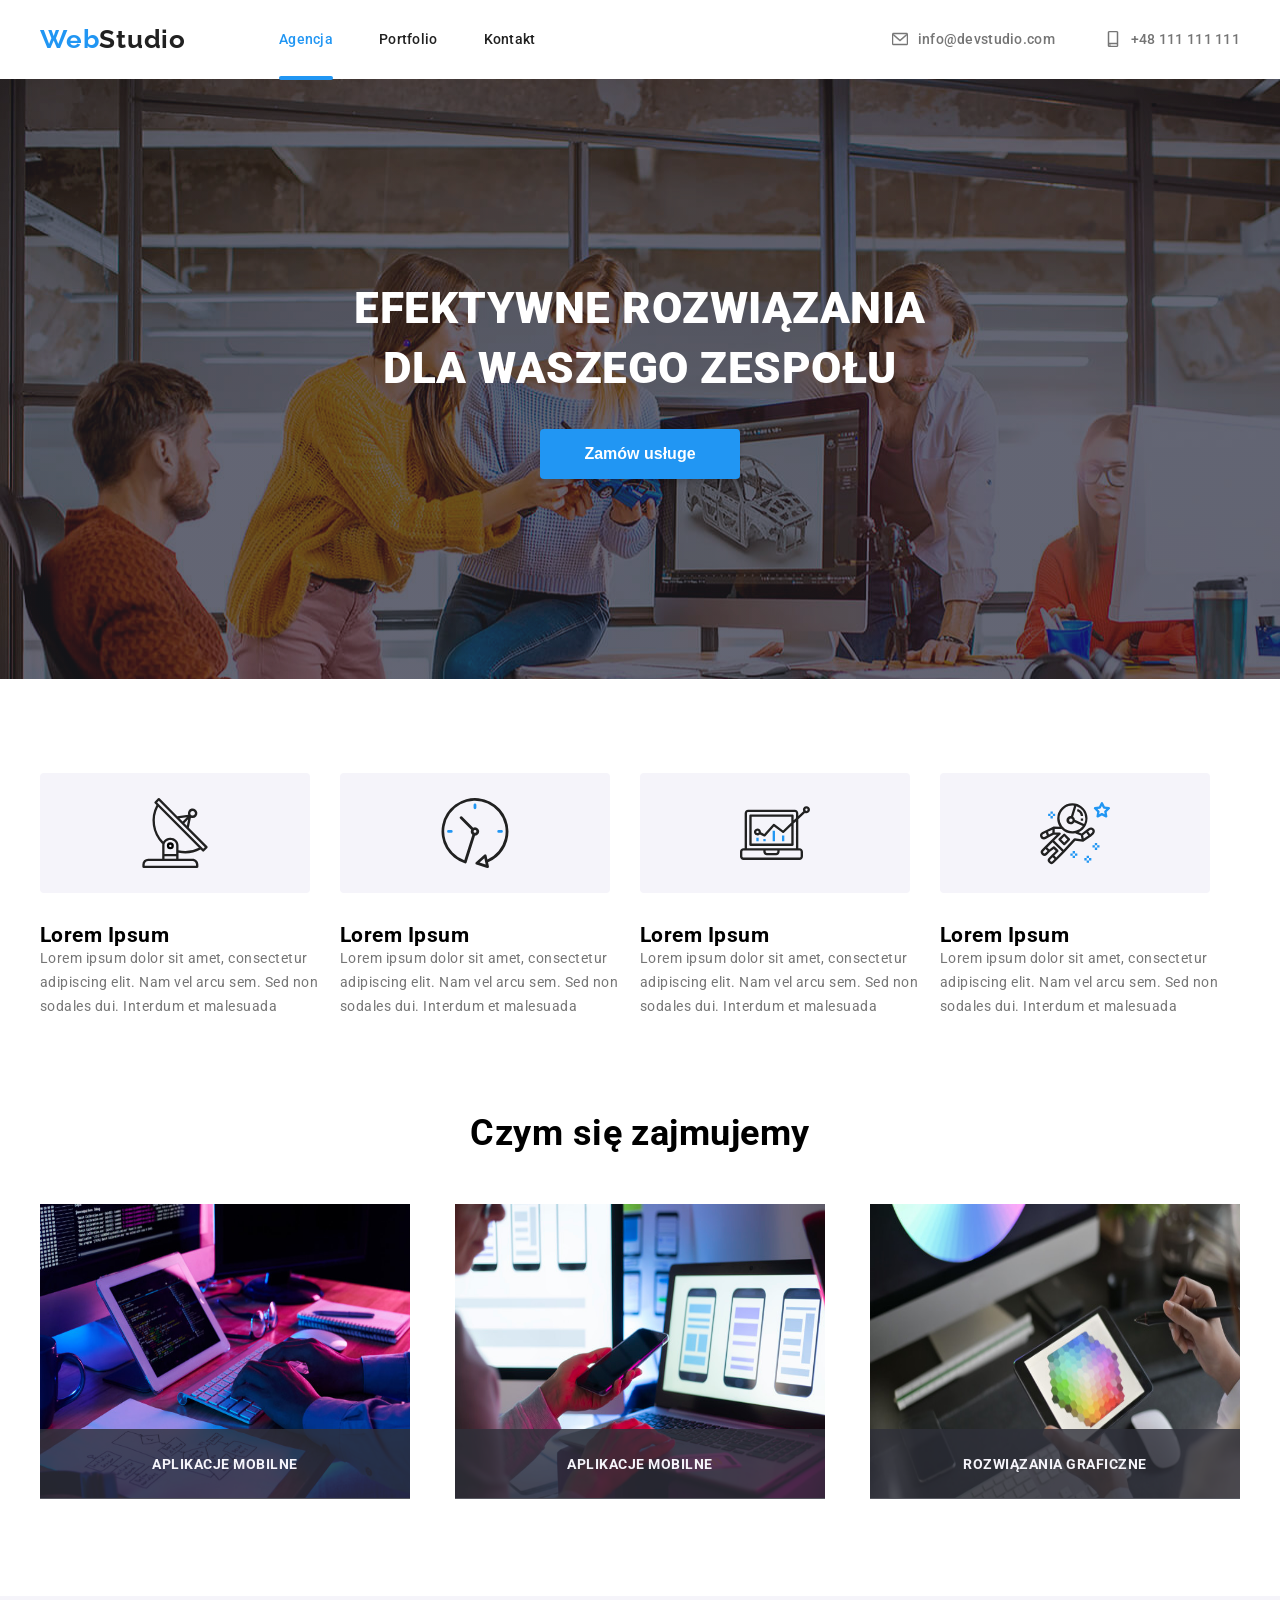
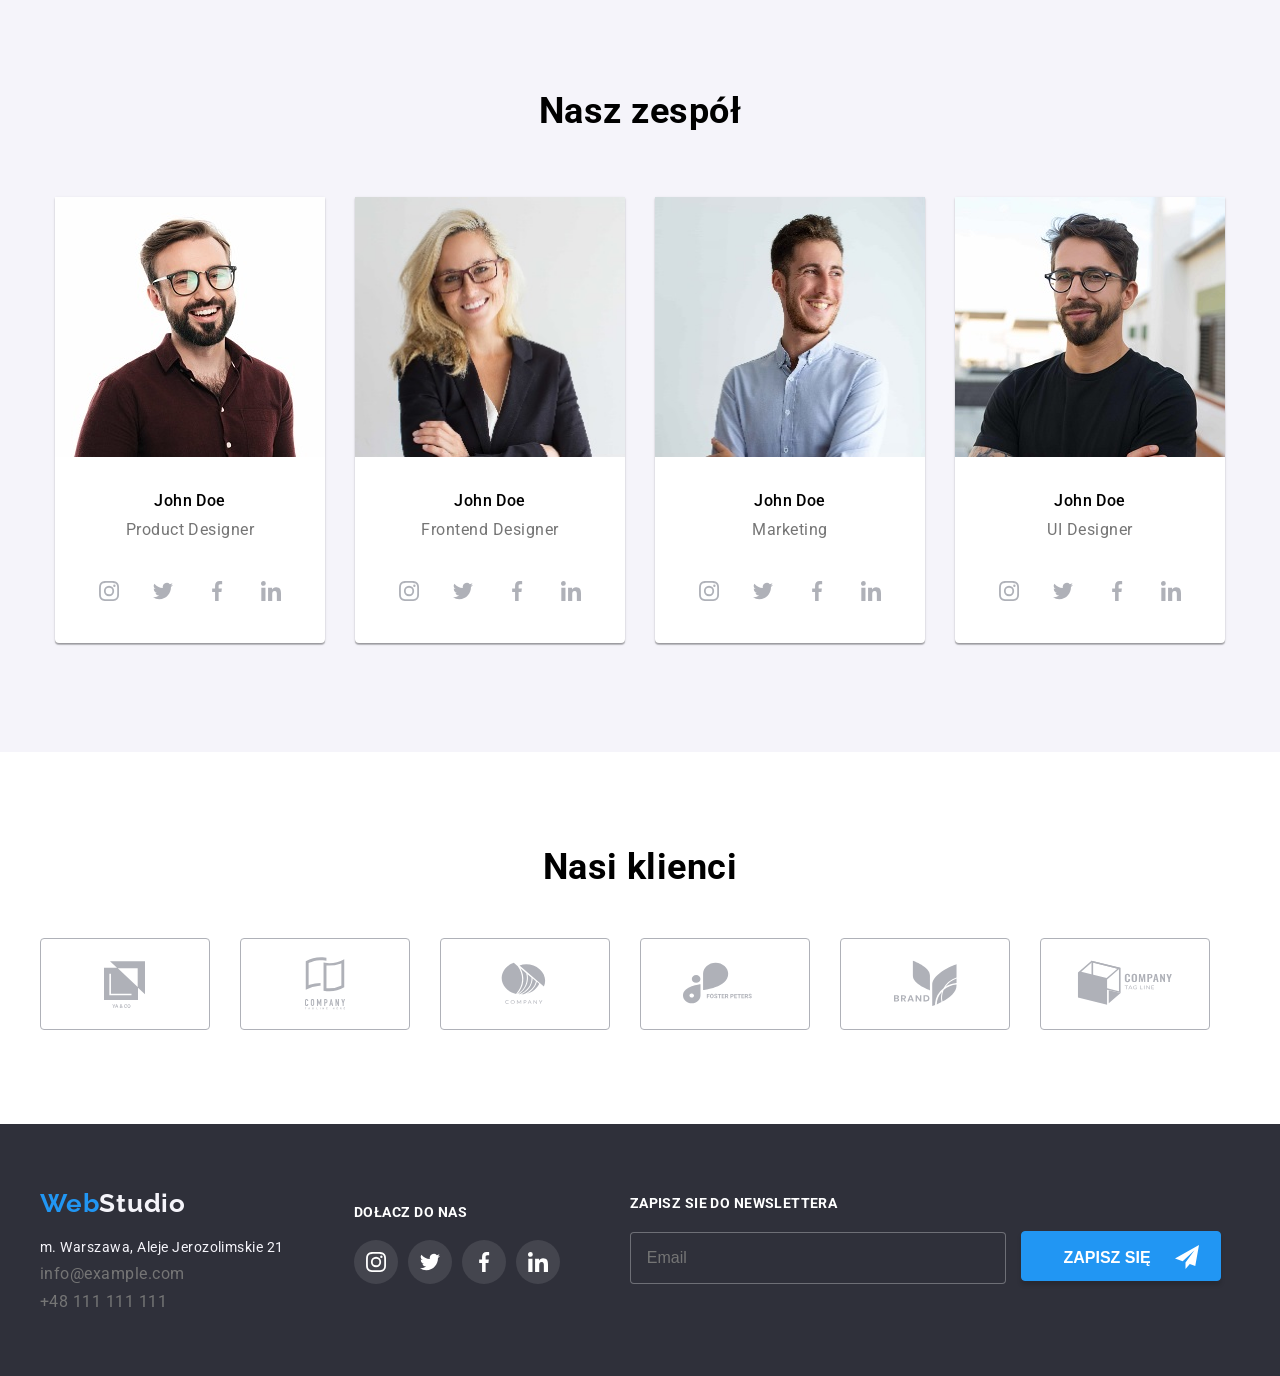
==== commit 0e166e3b: "Initial commit" ====
--- a/index.html
+++ b/index.html
@@ -1,416 +1,408 @@
-<!-- Zadanie domowe studentow #7 -->
-<!doctype html>
+<!DOCTYPE html>
 <html lang="en">
-    <head>
-        <link href="https://fonts.googleapis.com/css2?family=Raleway:wght@700&family=Roboto:wght@400;500;700;900&display=swap"
-            rel="stylesheet">
-        <link rel="stylesheet" href="https://cdnjs.cloudflare.com/ajax/libs/modern-normalize/1.0.0/modern-normalize.min.css" />
-        <link rel="stylesheet" href="./css/styles.css"/>
-        <meta charset="utf-8">
-        <title>Webstudio</title>
-    </head>
-    <body>
-<!-- header -->
-    <header class="header">
-        <div class="container">
-            <nav class="navigation">
-                <!-- <div class="header__menu"> -->
-                    <a class="navigation__logo" href="./index.html">
-                        <span class="in-logo">Web</span>Studio
-                    </a>
-                    <ul class="navigation__menu">
-                        <li class="navigation__menu-item">
-                            <a class="item active-link" href="index.html">Agencja
-                            </a>
-                        </li>
-                        <li class="navigation__menu-item">
-                            <a class="item" href="portfolio.html">Portfolio
-                            </a>
-                        </li>
-                        <li class="navigation__menu-item">
-                            <a class="item" href="index.html">Kontakt
-                            </a>
-                        </li>
-                    </ul>
-                <!-- </div> -->
-                <ul class="navigation__contact">
-                    <li class="navigation__contact-item">
-                        <a class="contact-item" href="mailto:info@devstudio.com">
-                            <svg class="icon" width="16" height="12">
-                                <use href="images/icons.svg#icon-envelope">
-                                </use>
-                            </svg>info@devstudio.com
-                        </a>
-                    </li>
-                    <li class="navigation__contact-item">
-                        <a class="contact-item" href="tel:+48111111111">
-                            <svg class="icon" width="10" height="16">
-                                <use href="images/icons.svg#icon-smartphone">
-                                </use>
-                            </svg>+48 111 111 111
-                        </a>
-                    </li>
-                </ul>
-            </nav>
+
+<head>
+  <meta charset="UTF-8" />
+  <meta http-equiv="X-UA-Compatible" content="IE=edge" />
+  <meta name="viewport" content="width=device-width, initial-scale=1.0" />
+  <link rel="stylesheet" href="./css/main.min.css" />
+  <link rel="preconnect" href="https://fonts.googleapis.com" />
+  <link rel="preconnect" href="https://fonts.gstatic.com" crossorigin />
+  <link rel="stylesheet" href="node_modules/modern-normalize/modern-normalize.css">
+  <link href="https://fonts.googleapis.com/css2?family=Raleway:wght@700&family=Roboto:wght@400;500;700;900&display=swap"
+    rel="stylesheet" />
+  <title>WebStudio</title>
+</head>
+
+<body>
+  <header class="header">
+    <div class="container">
+      <nav class="header__nav">
+        <a class="header__logo" href="./index.html">
+          <span class="header__accent">Web</span>Studio</a>
+        <ul class="header__nav">
+          <li><a class="header__list active-link" href="./index.html">Agencja </a></li>
+          <li>
+            <a class="header__list" href="./portfolio.html"> Portfolio </a>
+          </li>
+          <li><a class="header__list" href="/kontakt"> Kontakt </a></li>
+        </ul>
+      </nav>
+      <ul class="header__address">
+        <li>
+          <a class="header__address-mail" href="mailto:info@devstudio.com">
+            <svg class="header__mail" width="16" height="16">
+              <use href="./images/icons.svg#icon-envelope"></use>
+            </svg>info@devstudio.com</a>
+        </li>
+        </a>
+        </li>
+        <li>
+          <a class="header__address-tel" href="tel:+48111111111">
+            <svg class="header__phone" width="16" height="16">
+              <use href="./images/icons.svg#icon-smartphone"></use>
+            </svg>+48 111 111 111</a>
+        </li>
+      </ul>
+    </div>
+  </header>
+
+  <section class="hero">
+    <div class="container">
+      <h1 class="hero__title">EFEKTYWNE ROZWIĄZANIA <br>DLA WASZEGO ZESPOŁU</br></h1>
+      <button class="hero__button" type="button" data-modal-open>Zamów usługe</button>
+    </div>
+  </section>
+
+  <section class="section">
+    <div class="container">
+      <ul class="advantages__list">
+        <li class="advanteges__item">
+          <a class="advantages__icon">
+            <svg width="70" height="70">
+              <use href="./images/icons.svg#icon-antenna-1"></use>
+            </svg>
+          </a>
+          <h2 class="advanteges__header">Lorem Ipsum</h2>
+          <p class="advantages__description">
+            Lorem ipsum dolor sit amet, consectetur adipiscing elit. Nam vel
+            arcu sem. Sed non sodales dui. Interdum et malesuada
+          </p>
+        </li>
+        <li class="advanteges__item">
+          <a class="advantages__icon">
+            <svg width="70" height="70">
+              <use href="./images/icons.svg#icon-clock-1"></use>
+            </svg>
+          </a>
+          <h2 class="advanteges__header">Lorem Ipsum</h2>
+          <p class="advantages__description">
+            Lorem ipsum dolor sit amet, consectetur adipiscing elit. Nam vel
+            arcu sem. Sed non sodales dui. Interdum et malesuada
+          </p>
+        </li>
+        <li class="advanteges__item">
+          <a class="advantages__icon">
+            <svg width="70" height="70">
+              <use href="./images/icons.svg#icon-diagram-1"></use>
+            </svg>
+          </a>
+          <h2 class="advanteges__header">Lorem Ipsum</h2>
+          <p class="advantages__description">
+            Lorem ipsum dolor sit amet, consectetur adipiscing elit. Nam vel
+            arcu sem. Sed non sodales dui. Interdum et malesuada
+          </p>
+        </li>
+        <li class="advanteges__item">
+          <a class="advantages__icon">
+            <svg width="70" height="70">
+              <use href="./images/icons.svg#icon-astronaut-1"></use>
+            </svg>
+          </a>
+          <h2 class="advanteges__header">Lorem Ipsum</h2>
+          <p class="advantages__description">
+            Lorem ipsum dolor sit amet, consectetur adipiscing elit. Nam vel
+            arcu sem. Sed non sodales dui. Interdum et malesuada
+          </p>
+        </li>
+      </ul>
+    </div>
+  </section>
+
+  <section class="section">
+    <div class="container">
+      <h1 class="services">Czym się zajmujemy</h1>
+      <ul class="services__list">
+        <li class="services__item">
+          <img src="./images/box1.jpg" alt="box1" width="370" height="294" />
+          <div class="box">APLIKACJE MOBILNE</div>
+        </li>
+        <li class="services__item">
+          <img src="./images/box2.jpg" alt="box2" width="370" height="294" />
+          <div class="box">APLIKACJE MOBILNE</div>
+        </li>
+        <li class="services__item">
+          <img src="./images/box3.jpg" alt="box3" width="370" height="294" />
+          <div class="box">ROZWIĄZANIA GRAFICZNE</div>
+        </li>
+      </ul>
+    </div>
+  </section>
+
+  <section class="section">
+    <div class="team__section">
+      <div class="container">
+        <h1 class="team">Nasz zespół</h1>
+        <ul class="team__list">
+          <li class="team__person">
+            <img src="./images/ProductDesigner.jpg" alt="Product Designer" width="270" height="260" />
+            <p class="team__name">John Doe</p>
+            <p class="team__position">Product Designer</p>
+            <ul class="team__icons">
+              <a class="team__icon">
+                <svg width="20" height="20">
+                  <use href="./images/icons.svg#icon-instagram-2"></use>
+                </svg>
+              </a>
+              <a class="team__icon">
+                <svg width="20" height="20">
+                  <use href="./images/icons.svg#icon-twitter-1"></use>
+                </svg>
+              </a><a class="team__icon">
+                <svg width="20" height="20">
+                  <use href="./images/icons.svg#icon-facebook-1"></use>
+                </svg>
+              </a><a class="team__icon">
+                <svg width="20" height="20">
+                  <use href="./images/icons.svg#icon-linkedin-1"></use>
+                </svg>
+              </a>
+            </ul>
+          </li>
+          <li class="team__person">
+            <img src="./images/FrontendDesigner.jpg" alt="Frontend Designer" width="270" height="260" />
+            <p class="team__name">John Doe</p>
+            <p class="team__position">Frontend Designer</p>
+            <ul class="team__icons">
+              <a class="team__icon">
+                <svg width="20" height="20">
+                  <use href="./images/icons.svg#icon-instagram-2"></use>
+                </svg>
+              </a>
+              <a class="team__icon">
+                <svg width="20" height="20">
+                  <use href="./images/icons.svg#icon-twitter-1"></use>
+                </svg>
+              </a><a class="team__icon">
+                <svg width="20" height="20">
+                  <use href="./images/icons.svg#icon-facebook-1"></use>
+                </svg>
+              </a><a class="team__icon">
+                <svg width="20" height="20">
+                  <use href="./images/icons.svg#icon-linkedin-1"></use>
+                </svg>
+              </a>
+            </ul>
+          </li>
+          <li class="team__person">
+            <img src="./images/Marketing.jpg" alt="Marketing" width="270" height="260" />
+            <p class="team__name">John Doe</p>
+            <p class="team__position">Marketing</p>
+            <ul class="team__icons">
+              <a class="team__icon">
+                <svg width="20" height="20">
+                  <use href="./images/icons.svg#icon-instagram-2"></use>
+                </svg>
+              </a>
+              <a class="team__icon">
+                <svg width="20" height="20">
+                  <use href="./images/icons.svg#icon-twitter-1"></use>
+                </svg>
+              </a><a class="team__icon">
+                <svg width="20" height="20">
+                  <use href="./images/icons.svg#icon-facebook-1"></use>
+                </svg>
+              </a><a class="team__icon">
+                <svg width="20" height="20">
+                  <use href="./images/icons.svg#icon-linkedin-1"></use>
+                </svg>
+              </a>
+            </ul>
+          </li>
+          <li class="team__person">
+            <img src="./images/UIDesigner.jpg" alt="UI Designer" width="270" height="260" />
+            <p class="team__name">John Doe</p>
+            <p class="team__position">UI Designer</p>
+            <ul class="team__icons">
+              <a class="team__icon">
+                <svg width="20" height="20">
+                  <use href="./images/icons.svg#icon-instagram-2"></use>
+                </svg>
+              </a>
+              <a class="team__icon">
+                <svg width="20" height="20">
+                  <use href="./images/icons.svg#icon-twitter-1"></use>
+                </svg>
+              </a>
+              <a class="team__icon">
+                <svg width="20" height="20">
+                  <use href="./images/icons.svg#icon-facebook-1"></use>
+                </svg>
+              </a>
+              <a class="team__icon">
+                <svg width="20" height="20">
+                  <use href="./images/icons.svg#icon-linkedin-1"></use>
+                </svg>
+              </a>
+            </ul>
+          </li>
+        </ul>
+      </div>
+    </div>
+  </section>
+
+  <section class="section">
+    <div class="container">
+      <h2 class="client">Nasi klienci</h2>
+      <ul class="clients__list">
+        <li>
+          <a class="clients__icon">
+            <svg class="clients__svg" width="106">
+              <use href="./images/icons.svg#icon-Logo"></use>
+            </svg>
+          </a>
+        </li>
+        <li>
+          <a class="clients__icon">
+            <svg class="clients__svg" width="106">
+              <use href="./images/icons.svg#icon-Logo-1"></use>
+            </svg>
+          </a>
+        </li>
+        <li>
+          <a class="clients__icon">
+            <svg class="clients__svg" width="106">
+              <use href="./images/icons.svg#icon-Logo-2"></use>
+            </svg>
+          </a>
+        </li>
+        <li>
+          <a class="clients__icon">
+            <svg class="clients__svg" width="106">
+              <use href="./images/icons.svg#icon-Logo-3"></use>
+            </svg>
+          </a>
+        </li>
+        <li>
+          <a class="clients__icon">
+            <svg class="clients__svg" width="106">
+              <use href="./images/icons.svg#icon-Logo-4"></use>
+            </svg>
+          </a>
+        </li>
+        <li>
+          <a class="clients__icon">
+            <svg class="clients__svg" width="106">
+              <use href="./images/icons.svg#icon-Logo-5"></use>
+            </svg>
+          </a>
+        </li>
+      </ul>
+    </div>
+  </section>
+
+  <footer class="footer">
+    <div class="container">
+      <div class="footer__block">
+        <a class="footer__accent" href="./index.html">
+          <span class="logo__accent">Web</span><a class="logo__studio" href="./index.html">Studio</a></a>
+        <adress>
+          <p class="footer__address">m. Warszawa, Aleje Jerozolimskie 21</p>
+
+          <ul class="footer__element">
+            <li class="footer__mail" href="mailto:info@example.com">info@example.com</li>
+            <li class="footer__tel" href="tel:+4811111111">+48 111 111 111</li>
+          </ul>
+          </address>
+      </div>
+      <div class="team__icon-box">
+        <p class="team__icon-title">DOŁACZ DO NAS</p>
+        <ul class="team__icons">
+          <a class="footer__icon">
+            <svg width="20" height="20">
+              <use href="./images/icons.svg#icon-instagram-2"></use>
+            </svg>
+          </a>
+          <a class="footer__icon">
+            <svg width="20" height="20">
+              <use href="./images/icons.svg#icon-twitter-1"></use>
+            </svg>
+          </a><a class="footer__icon">
+            <svg width="20" height="20">
+              <use href="./images/icons.svg#icon-facebook-1"></use>
+            </svg>
+          </a><a class="footer__icon">
+            <svg width="20" height="20">
+              <use href="./images/icons.svg#icon-linkedin-1"></use>
+            </svg>
+          </a>
+        </ul>
+      </div>
+      <div class="newsletter">
+        <p class="newsletter__title">ZAPISZ SIE DO NEWSLETTERA</p>
+        <div class="newsletter__contact">
+          <form name="form-email">
+            <label>
+              <input class="newsletter__email" type="email" name="email" placeholder="Email" />
+            </label>
+            <button class="newsletter__btn" type="button">ZAPISZ SIĘ
+              <svg class="newsletter__icon" width="24" height="24">
+                <use href="./images/icons.svg#icon-icon-send"></use>
+              </svg></button>
         </div>
-    </header>    
-    <main>
-<!-- button with background -->
-        <section class="section solutions">
-            <div class="container">
-                <div class="content">
-                    <h1 class="title-solutions">Efektywne rozwiązania dla Waszego biznesu
-                    </h1>
-                    <button class="service-button" type="button" data-modal-open>Zamów usługę    
-                    </button>
-                </div>
-            </div>
-        </section>
-<!-- Strengths -->
-        <section class="section strengths">
-            <div class="container">
-                <ul class="strengths-list">
-                    <li class="strengths-item">
-                        <div class="strengths-icon-group">
-                            <svg class="strengths-item-icon" width="70" height="70">
-                                <use href="images/icons.svg#icon-antenna-1"></use>
-                            </svg>
-                        </div>
-                        <h3 class="strengths-title">LOREM IPSUM</h3> 
-                        <p class="strengths-text">Lorem ipsum dolor sit amet, consectetur adipiscing elit. Nam vel arcu sem. Sed non sodales dui. Interdum et malesuada</p>
-                    </li>
-                    <li class="strengths-item">
-                        <div class="strengths-icon-group">
-                            <svg class="strengths-item-icon" width="70" height="70">
-                                <use href="images/icons.svg#icon-clock-1"></use>
-                            </svg>
-                        </div>
-                        <h3 class="strengths-title">LOREM IPSUM</h3> 
-                        <p class="strengths-text">Lorem ipsum dolor sit amet, consectetur adipiscing elit. Nam vel arcu sem. Sed non sodales dui. Interdum et malesuada</p>
-                    </li>
-                    <li class="strengths-item">
-                        <div class="strengths-icon-group">
-                            <svg class="strengths-item-icon" width="70" height="70">
-                                <use href="images/icons.svg#icon-diagram-1"></use>
-                            </svg>
-                        </div>
-                        <h3 class="strengths-title">LOREM IPSUM</h3> 
-                        <p class="strengths-text">Lorem ipsum dolor sit amet, consectetur adipiscing elit. Nam vel arcu sem. Sed non sodales dui. Interdum et malesuada</p>
-                    </li>
-                    <li class="strengths-item">
-                        <div class="strengths-icon-group">
-                            <svg class="strengths-item-icon" width="70" height="70">
-                                <use href="images/icons.svg#icon-astronaut-1"></use>
-                            </svg>
-                        </div>
-                        <h3 class="strengths-title">LOREM IPSUM</h3> 
-                        <p class="strengths-text">Lorem ipsum dolor sit amet, consectetur adipiscing elit. Nam vel arcu sem. Sed non sodales dui. Interdum et malesuada</p>
-                    </li>
-                </ul>
-            </div>
-        </section>
-<!-- scope -->
-        <section class="section scope">
-            <div class="container">
-                <h2 class="scope-title">Czym się zajmujemy</h2>
-                <ul class="scope-list">
-                    <li class="scope-item">
-                        <p><img src="images/keyboard.jpg" alt="Klawiatura komputerowa" width="370" height="294"/></p>
-                        <div class="box">APLIKACJE KOMPUTEROWE</div>
-                    </li>
-                    <li class="scope-item">
-                        <p><img src="images/laptop.jpg" alt="Laptop" width="370" height="294"/></p>
-                        <div class="box">APLIKACJE MOBILNE</div>
-                    </li>
-                    <li class="scope-item">
-                        <p><img src="images/tablet.jpg" alt="Tablet"      width="370" height="294"/></p>
-                        <div class="box">ROZWIĄZANIA GRAFICZNE</div>
-                    </li>
-                </ul>
-            </div>
-        </section>
-<!-- team -->
-        <section class="section team">
-            <div class="container">
-                <h2 class="team-title">Nasz zespół</h2>
-                <ul class="team-list">
-                    <li class="team-item">
-                        <img class="team-picture" src="images/pdesigner.jpg" alt="Product Designer" width="270" height="260"/>
-                        <h3 class="title-name">John Doe</h3>
-                        <p class="text-position">Product Designer</p>
-                        <ul class="team-list-social-links">
-                            <li class="team-item-social-links">
-                                <svg class="social-links-card-item" width="20" height="20">
-                                    <use href="images/icons.svg#icon-instagram-2"></use>
-                                </svg>
-                            </li>
-                            <li class="team-item-social-links">
-                                <svg class="social-links-card-item" width="20" height="20">
-                                    <use href="images/icons.svg#icon-twitter-1"></use>
-                                </svg>
-                            </li>
-                            <li class="team-item-social-links">
-                                <svg class="social-links-card-item" width="20" height="20">
-                                    <use href="images/icons.svg#icon-facebook-1"></use>
-                                </svg>
-                            </li>
-                            <li class="team-item-social-links">
-                                <svg class="social-links-card-item" width="20" height="20">
-                                    <use href="images/icons.svg#icon-linkedin-1"></use>
-                                </svg>
-                            </li>
-                        </ul>
-                    </li>
-                    <li class="team-item">
-                        <img class="team-picture" src="images/fdeveloper.jpg" alt="Frontend Developer" width="270" height="260"/>
-                        <h3 class="title-name">John Doe</h3>
-                        <p class="text-position">Frontend Developer</p>
-                        <ul class="team-list-social-links">
-                            <li class="team-item-social-links">
-                                <svg class="social-links-card-item" width="20" height="20">
-                                    <use href="images/icons.svg#icon-instagram-2"></use>
-                                </svg>
-                            </li>
-                            <li class="team-item-social-links">
-                                <svg class="social-links-card-item" width="20" height="20">
-                                    <use href="images/icons.svg#icon-twitter-1"></use>
-                                </svg>
-                            </li>
-                            <li class="team-item-social-links">
-                                <svg class="social-links-card-item" width="20" height="20">
-                                    <use href="images/icons.svg#icon-facebook-1"></use>
-                                </svg>
-                            </li>
-                            <li class="team-item-social-links">
-                                <svg class="social-links-card-item" width="20" height="20">
-                                    <use href="images/icons.svg#icon-linkedin-1"></use>
-                                </svg>
-                            </li>
-                        </ul>
-                    </li>
-                    <li class="team-item">
-                        <img class="team-picture" src="images/marketing.jpg" alt="Marketing" width="270" height="260"/>
-                        <h3 class="title-name">John Doe</h3>
-                        <p class="text-position">Marketing</p>
-                        <ul class="team-list-social-links">
-                            <li class="team-item-social-links">
-                                <svg class="social-links-card-item" width="20" height="20">
-                                    <use href="images/icons.svg#icon-instagram-2"></use>
-                                </svg>
-                            </li>
-                            <li class="team-item-social-links">
-                                <svg class="social-links-card-item" width="20" height="20">
-                                    <use href="images/icons.svg#icon-twitter-1"></use>
-                                </svg>
-                            </li>
-                            <li class="team-item-social-links">
-                                <svg class="social-links-card-item" width="20" height="20">
-                                    <use href="images/icons.svg#icon-facebook-1"></use>
-                                </svg>
-                            </li>
-                            <li class="team-item-social-links">
-                                <svg class="social-links-card-item" width="20" height="20">
-                                    <use href="images/icons.svg#icon-linkedin-1"></use>
-                                </svg>
-                            </li>
-                        </ul>
-                    </li>
-                    <li class="team-item">
-                        <img class="team-picture" src="images/uidesigner.jpg" alt="UI Designer" width="270" height="260"/>
-                        <h3 class="title-name">John Doe</h3>
-                        <p class="text-position"> UI Designer </p>
-                        <ul class="team-list-social-links">
-                            <li class="team-item-social-links">
-                                <svg class="social-links-card-item" width="20" height="20">
-                                    <use href="images/icons.svg#icon-instagram-2"></use>
-                                </svg>
-                            </li>
-                            <li class="team-item-social-links">
-                                <svg class="social-links-card-item" width="20" height="20">
-                                    <use href="images/icons.svg#icon-twitter-1"></use>
-                                </svg>
-                            </li>
-                            <li class="team-item-social-links">
-                                <svg class="social-links-card-item" width="20" height="20">
-                                    <use href="images/icons.svg#icon-facebook-1"></use>
-                                </svg>
-                            </li>
-                            <li class="team-item-social-links">
-                                <svg class="social-links-card-item" width="20" height="20">
-                                    <use href="images/icons.svg#icon-linkedin-1"></use>
-                                </svg>
-                            </li>
-                        </ul>
-                    </li>
-                </ul>
-            </div>
-        </section>
-<!-- our clients -->
-        <section class="section clients">
-            <div class="container">
-                <h2 class="our-clients-title">Nasi klienci</h2>
-                <ul class="our-clients-list">
-                    <li class="our-clients-icon">
-                        <svg class="our-clients-icon-logo" width="106" height="60">
-                            <use href="images/icons.svg#icon-Logo"></use>
-                        </svg>
-                    </li>
-                    <li class="our-clients-icon">
-                        <svg class="our-clients-icon-logo" width="106" height="60">
-                            <use href="images/icons.svg#icon-Logo-2"></use>
-                        </svg>
-                    </li>
-                    <li class="our-clients-icon">
-                        <svg class="our-clients-icon-logo" width="106" height="60">
-                            <use href="images/icons.svg#icon-Logo-3"></use>
-                        </svg>
-                    </li>
-                    <li class="our-clients-icon">
-                        <svg class="our-clients-icon-logo" width="106" height="60">
-                            <use href="images/icons.svg#icon-Logo-4"></use>
-                        </svg>
-                    </li>
-                    <li class="our-clients-icon">
-                        <svg class="our-clients-icon-logo" width="106" height="60">
-                            <use href="images/icons.svg#icon-Logo-5"></use>
-                        </svg>
-                    </li>
-                    <li class="our-clients-icon">
-                        <svg class="our-clients-icon-logo" width="106" height="60">
-                            <use href="images/icons.svg#icon-Logo-6"></use>
-                        </svg>
-                    </li>
-                </ul>
-            </div>    
-        </section>
-    </main>
-<!-- footer -->
-    <footer class="footer">
-        <div class="container">
-            <div class="footer-content">  
-                <ul class="footer-list">
-                    <li><a class="link-logo-footer" href=""><span class="web">Web</span>Studio</a></li>
-                    <li><address class="adress-footer">m. Warszawa, Aleje Jerozolimskie 21</address></li>
-                    <li><a class="link-mail-footer" href="mailto:info@devstudio.com">info@devstudio.com</a></li>
-                    <li><a class="link-phone-footer" href="tel:+48111111111">+48 111 111 111</a></li>
-                </ul> 
-                <div class="social-links-footer">
-                    <h2 class="social-links-footer-title">Dołącz do nas</h2>
-                    <ul class="social-links-footer-list">
-                        <li class="social-links-footer-item">
-                            <svg class="social-links-footer-item-icon" width="20" height="20">
-                                <use href="images/icons.svg#icon-instagram-2"></use>
-                            </svg>
-                        </li>
-                        <li class="social-links-footer-item">
-                            <svg class="social-links-footer-item-icon" width="20" height="20">
-                                <use href="images/icons.svg#icon-twitter-1"></use>
-                            </svg>
-                        </li>
-                        <li class="social-links-footer-item">
-                            <svg class="social-links-footer-item-icon" width="20" height="20">
-                                <use href="images/icons.svg#icon-facebook-1"></use>
-                            </svg>
-                        </li>
-                        <li class="social-links-footer-item">
-                            <svg class="social-links-footer-item-icon" width="20" height="20">
-                                <use href="images/icons.svg#icon-linkedin-1"></use>
-                            </svg>
-                        </li>
-                    </ul>
-                </div>
-                <div class="newsletter-box">
-                    <p class="newsletter">ZAPISZ SIE DO NEWSLETTERA</p>
-                    <div class="newsletter-contact">
-                        <div class="Mail-input">
-                        <form name="form-email">
-                            <label>
-                                <input class="box-email" type="email" name="email" placeholder="E-mail" />
-                            </label>
-                        </div>
-                        <div class="nws">
-                        <button class="news-btn" type="button">ZAPISZ SIĘ
-                            <svg class="newsletter-icon" width="24" height="24">
-                                <use href="./images/icons.svg#icon-icon-send"></use>
-                            </svg></button>
-                        </div>
-                    </div>
-                </div>
-            </div>
-        </div> 
-    </footer>
-    <div class="backdrop is-hidden" data-modal>
-        <div class="modal">
-            <div class="cls-btn">
-                <button type="button" class="close-btn" data-modal-close>
-                    <svg class="close-icon" width="18" height="18">
-                        <use href="./images/icons.svg#icon-close-black-18dp-2-1">
-                        </use>
-                    </svg>
-                </button>
-            </div>
-            <div class="modal-content">
-                <div class="modal-header">Zostaw swoje dane w formularzu poniżej
-                </div>
-                <div class="inputs">
-                <form class="form">
-                    <div class="form-field">
-                        <label class="label" for="name">Imie</label>
-                        <div class="fieldset">
-                            <input class="input" type="text" id="name" />
-                            <svg class="label-icon" width="18" height="18">
-                                <use href="./images/icons.svg#icon-person-black-18dp-1">
-                                </use>
-                            </svg>
-                        </div>
-                    </div>
-                    <div class="form-field">
-                    <label class="label" for="tel">Telefon</label>
-                    <div class="fieldset">
-                        <input class="input" type="tel" id="tel" />
-                        <svg class="label-icon" width="18" height="18">
-                            <use href="./images/icons.svg#icon-phone-black-18dp-1"></use>
-                        </svg>
-                    </div>
-                    </div>
-                    <div class="form-field">
-                    <label class="label" for="mail">Email</label>
-                    <div class="fieldset">
-                        <input class="input" type="email" id="mail" />
-                        <svg class="label-icon" width="18" height="18">
-                            <use href="./images/icons.svg#icon-email-black-18dp-1"></use>
-                        </svg>
-                    </div>
-                    </div>
-                    <div class="form-comment">
-                    <label class="label" for="comment">Komentarz</label>
-                    <div class="fieldset-comment">
-                        <textarea class="input-comment" type="textarea" placeholder="Wprowadź tekst"
-                            id="comment"></textarea>
-                    </div>
-                    </div>
-                    </div>
-                    <label class="label-checkbox">
-                        <input class="checkbox" type="checkbox" id="legal" />
-                        <span class="checkbox-window">
-                            <svg class="checkbox-svg">
-                                <use href="./images/icons.svg#icon-icon-check" width="16" height="15"></use>
-                            </svg>
-                        </span>
-                        <span class="checkbox-title">
-                            Oświadczam
-                            iż akceptuję </span>
-                        <a href="#"> Regulamin</a>
-                        <span class="checkbox-legal"> i </span>
-                        <a href="#">Politykę Prywatności.</a>
-                    </label>
-                    <div class="modal-button">
-                        <button class="modal-btn" type="button">Wyślij</button>
-                    </div>
-                </form>
-            </div>
-        </div>
-    </div>
-    <script src="./modal.js"></script>
-    </body>
-</html>+      </div>
+    </div>
+    </div>
+  </footer>
+
+  <div class="backdrop is-hidden" data-modal>
+    <div class="modal">
+      <div class="modal__content">
+        <div class="modal__header">Zostaw swoje dane w formularzu poniżej</div>
+        <form class="form">
+          <label class="form__label" for="name">Imie</label>
+          <div class="form__fieldset">
+            <input class="form__input" type="text" id="name" />
+            <svg class="form__icon">
+              <use href="./images/icons.svg#icon-person-black-18dp-1"></use>
+            </svg>
+          </div>
+          <label class="form__label" for="tel">Telefon</label>
+          <div class="form__fieldset">
+            <input class="form__input" type="tel" id="tel" />
+            <svg class="form__icon">
+              <use href="./images/icons.svg#icon-phone-black-18dp-1"></use>
+            </svg>
+          </div>
+          <label class="form__label" for="mail">Email</label>
+          <div class="form__fieldset">
+            <input class="form__input" type="email" id="mail" />
+            <svg class="form__icon">
+              <use href="./images/icons.svg#icon-email-black-18dp-1"></use>
+            </svg>
+          </div>
+          <label class="form__label" for="comment">Komentarz</label>
+          <div class="fieldset__comment">
+            <textarea class="input__comment" type="textarea" placeholder="Wprowadź tekst" id="comment"></textarea>
+          </div>
+          <label class="label__checkbox">
+            <input class="checkbox" type="checkbox" id="legal" />
+            <span class="checkbox__window">
+              <svg class="checkbox__svg">
+                <use href="./images/icons.svg#icon-icon-check" width="16" height="15"></use>
+              </svg>
+            </span>
+            <span class="checkbox__title">
+              Oświadczam
+              iż akceptuję </span>
+            <a href="#"> Regulamin</a>
+            <span class="checkbox__legal"> i </span>
+            <a href="#">Politykę Prywatności.</a>
+          </label>
+          <div class="modal__button">
+            <button class="modal__btn" type="button">Wyślij</button>
+          </div>
+        </form>
+      </div>
+      <button type="button" class="close__btn" data-modal-close>
+        <svg width="11" height="11">
+          <use href="./images/icons.svg#icon-Vector"></use>
+        </svg>
+      </button>
+    </div>
+  </div>
+
+  <script src="./modal.js"></script>
+</body>
+
+</html>
--- a/css/main.min.css
+++ b/css/main.min.css
@@ -0,0 +1 @@
+:root{--font-weight-normal: 400;--font-weight-bold: 600;--font-weight-extra-bold: 700;--primary-color: #212121;--second-color: #757575;--accent-color: #2196f3;--dark-color: #2f303a;--light-color: #f5f4fa;--white-color: #ffffff;--border-color: #eeeeee;--border-second-color: #ececec;--main-font: "Roboto", sans-serif;--secondary-font: "Raleway", sans-serif}.header .container{display:-webkit-box;display:-ms-flexbox;display:flex;-webkit-box-align:center;-ms-flex-align:center;align-items:center;padding:24px 0}.header__nav{display:-webkit-box;display:-ms-flexbox;display:flex;-webkit-box-align:center;-ms-flex-align:center;align-items:center;list-style:none;font-weight:500;font-size:14px;line-height:1.143;letter-spacing:.02em}.header__logo{font-style:var(--secondary-font);font-weight:700;font-size:26px;line-height:1.192;letter-spacing:.03em;color:var(--primary-color);text-decoration:none;margin-right:93px;font-family:var(--secondary-font)}.header__accent{color:var(--accent-color)}.header__list{text-decoration:none;margin-right:46px;-webkit-box-pack:start;-ms-flex-pack:start;justify-content:flex-start;-webkit-box-align:center;-ms-flex-align:center;align-items:center;color:var(--primary-color);font-weight:500;font-size:14px;line-height:1.143;letter-spacing:.02em}.header__list:hover,.header__list:active{color:var(--accent-color);-webkit-transition:color 250ms cubic-bezier(0.4, 0, 0.2, 1);transition:color 250ms cubic-bezier(0.4, 0, 0.2, 1)}.header__address{display:-webkit-box;display:-ms-flexbox;display:flex;-webkit-box-align:center;-ms-flex-align:center;align-items:center;list-style:none;margin-left:auto;-webkit-box-pack:end;-ms-flex-pack:end;justify-content:flex-end}.header__address-mail{text-decoration:none;font-style:normal;font-weight:500;font-size:14px;line-height:1.143;letter-spacing:.02em;color:var(--second-color);text-decoration:none;display:-webkit-box;display:-ms-flexbox;display:flex;-webkit-box-align:center;-ms-flex-align:center;align-items:center;fill:var(--second-color)}.header__address-mail:hover,.header__address-mail:active{color:var(--accent-color);-webkit-transition:color 250ms cubic-bezier(0.4, 0, 0.2, 1);transition:color 250ms cubic-bezier(0.4, 0, 0.2, 1)}.header__mail{width:16;height:12;fill:var(--second-color);stroke:var(--second-color);padding-right:10px}.header__mail:hover,.header__mail:active{fill:var(--accent-color);stroke:var(--accent-color);-webkit-transition:fill 250ms cubic-bezier(0.4, 0, 0.2, 1);transition:fill 250ms cubic-bezier(0.4, 0, 0.2, 1);-webkit-transition:stroke 250ms cubic-bezier(0.4, 0, 0.2, 1);transition:stroke 250ms cubic-bezier(0.4, 0, 0.2, 1)}.header__phone{width:16;height:12;fill:var(--second-color);stroke:var(--second-color);padding-right:10px}.header__address-tel{text-decoration:none;margin-left:50px;font-style:normal;font-weight:500;font-size:14px;line-height:1.143;letter-spacing:.02em;color:var(--second-color);text-decoration:none;display:-webkit-box;display:-ms-flexbox;display:flex;-webkit-box-align:center;-ms-flex-align:center;align-items:center;fill:var(--second-color)}.header__address-tel:hover,.header__address-tel:active{color:var(--accent-color);-webkit-transition:color 250ms cubic-bezier(0.4, 0, 0.2, 1);transition:color 250ms cubic-bezier(0.4, 0, 0.2, 1)}.header__address-mail:hover .header__mail,.header__address-mail:active .header__mail,.header__address-tel:hover .header__phone,.header__address-tel:active .header__phone{color:var(--accent-color);fill:var(--accent-color);stroke:var(--accent-color)}.active-link{position:relative;color:var(--accent-color)}.active-link::after{position:absolute;content:"";display:block;top:45px;width:100%;height:4px;background-color:var(--accent-color);border-radius:2px;-webkit-transition:250ms cubic-bezier(0.4, 0, 0.2, 1);transition:250ms cubic-bezier(0.4, 0, 0.2, 1)}.hero{background:var(--dark-color);width:100%;background-image:-webkit-gradient(linear, left bottom, left top, from(rgba(47, 48, 58, 0.4)), to(rgba(47, 48, 58, 0.4))),url(../images/team.jpg);background-image:linear-gradient(0deg, rgba(47, 48, 58, 0.4) 0%, rgba(47, 48, 58, 0.4) 100%),url(../images/team.jpg)}.hero__title{color:var(--white-color);font-weight:var(--font-weight-extra-bold);font-weight:900;font-size:44px;display:-webkit-box;display:-ms-flexbox;display:flex;-webkit-box-pack:center;-ms-flex-pack:center;justify-content:center;line-height:1.36;padding-top:200px;-webkit-box-align:center;-ms-flex-align:center;align-items:center;text-align:center;margin:auto;padding:200px 252px 0}.hero__button{color:var(--white-color);background-color:var(--accent-color);font-weight:var(--font-weight-bold);padding:10px 41px;border:0;border-radius:4px;-webkit-box-shadow:0px 4px 4px rgba(0,0,0,.15);box-shadow:0px 4px 4px rgba(0,0,0,.15);font-size:16px;cursor:pointer;display:block;text-align:center;margin:30px auto auto;width:200px;height:50px}.hero .container{padding-bottom:200px}.advantages__icon{display:-webkit-box;display:-ms-flexbox;display:flex;width:270px;height:120px;background-color:#f5f4fa;border-radius:4px;-webkit-box-align:center;-ms-flex-align:center;align-items:center;-webkit-box-pack:center;-ms-flex-pack:center;justify-content:center;margin-bottom:30px}.advantages__list{list-style:none;display:-webkit-box;display:-ms-flexbox;display:flex;-webkit-box-pack:center;-ms-flex-pack:center;justify-content:center;-webkit-box-align:center;-ms-flex-align:center;align-items:center;font-size:14px}.advantages__header{font-weight:700;font-style:var(--main-font)}.advantages__description{line-height:1.71;color:var(--second-color)}.services{padding-bottom:50px;font-size:36px;text-align:center;font-weight:700}.services__list{list-style:none;display:-webkit-box;display:-ms-flexbox;display:flex;-webkit-box-pack:justify;-ms-flex-pack:justify;justify-content:space-between}.services__item{padding:0;gap:15px;position:relative;overflow:hidden}.services__item>.box{position:absolute;left:0;bottom:3px;text-align:center;display:-webkit-box;display:-ms-flexbox;display:flex;-webkit-box-pack:center;-ms-flex-pack:center;justify-content:center;-webkit-box-align:center;-ms-flex-align:center;align-items:center;width:100%;height:70px;font-size:14px;font-weight:700;background-color:rgba(47,48,58,.8);color:var(--light-color)}.team{padding-top:94px;padding-bottom:50px;font-size:36px;text-align:center;font-weight:700}.team__section{background-color:var(--light-color)}.team__list{list-style:none;display:-webkit-box;display:-ms-flexbox;display:flex;-webkit-box-pack:center;-ms-flex-pack:center;justify-content:center;padding-bottom:94px}.team__name{font-weight:500;margin-top:30px;margin-bottom:10px}.team__position{margin-bottom:30px;color:var(--second-color)}.team__person{margin:15px;-webkit-box-shadow:0px 1px 3px rgba(0,0,0,.12),0px 1px 1px rgba(0,0,0,.14),0px 2px 1px rgba(0,0,0,.2);box-shadow:0px 1px 3px rgba(0,0,0,.12),0px 1px 1px rgba(0,0,0,.14),0px 2px 1px rgba(0,0,0,.2);border-radius:0px 0px 4px 4px;background-color:var(--white-color);font-size:16px;text-align:center}.team__icon{display:-webkit-box;display:-ms-flexbox;display:flex;width:44px;height:44px;-webkit-box-pack:center;-ms-flex-pack:center;justify-content:center;-webkit-box-align:center;-ms-flex-align:center;align-items:center;gap:10px;border-radius:50%;fill:#afb1b8;cursor:pointer}.team__icon:hover,.team__icon:focus{fill:var(--white-color);background-color:var(--accent-color);-webkit-transition:background-color 250ms cubic-bezier(0.4, 0, 0.2, 1);transition:background-color 250ms cubic-bezier(0.4, 0, 0.2, 1)}.team__icons{display:-webkit-box;display:-ms-flexbox;display:flex;-webkit-box-pack:center;-ms-flex-pack:center;justify-content:center;gap:10px;padding-bottom:30px}.team__icons{list-style:none}.team__icon-title{font-style:var(--main-font);font-weight:700;font-size:14px;color:var(--white-color);padding-bottom:20px}.client{display:-webkit-box;display:-ms-flexbox;display:flex;-webkit-box-pack:center;-ms-flex-pack:center;justify-content:center;-webkit-box-align:center;-ms-flex-align:center;align-items:center;font-size:36px;font-weight:700;font-style:var(--main-font)}.clients__list{display:-webkit-box;display:-ms-flexbox;display:flex;list-style:none;-webkit-box-align:center;-ms-flex-align:center;align-items:center;gap:30px;padding:50px 0 94px 0}.clients__icon{display:-webkit-box;display:-ms-flexbox;display:flex;width:170px;height:92px;-webkit-box-sizing:border-box;box-sizing:border-box;border:1px solid #afb1b8;border-radius:4px;-webkit-box-pack:center;-ms-flex-pack:center;justify-content:center;-webkit-box-align:center;-ms-flex-align:center;align-items:center;fill:#afb1b8;cursor:pointer}.clients__icon__svg{min-width:40px;min-height:40px}.clients__icon:hover,.clients__icon:active,.clients__icon:hover,.clients__icon:active{fill:var(--accent-color);border-color:var(--accent-color);-webkit-transition:border-color 250ms cubic-bezier(0.4, 0, 0.2, 1);transition:border-color 250ms cubic-bezier(0.4, 0, 0.2, 1);-webkit-transition:fill 250ms cubic-bezier(0.4, 0, 0.2, 1);transition:fill 250ms cubic-bezier(0.4, 0, 0.2, 1)}.footer{background-color:var(--dark-color);width:100%;height:252px}.footer__element{list-style:none}.footer__address{font-size:14px;color:var(--light-color);margin-top:20px;margin-bottom:9px}.footer__accent{font-family:var(--secondary-font);font-weight:700;font-size:26px;line-height:1.192;letter-spacing:.03em;text-decoration:none;font-family:var(--secondary-font)}.footer__mail{text-decoration:none;color:var(--second-color)}.footer__tel{text-decoration:none;color:var(--second-color);margin-top:9px}.footer__icon{display:-webkit-box;display:-ms-flexbox;display:flex;width:44px;height:44px;border-radius:50%;-webkit-box-align:center;-ms-flex-align:center;align-items:center;-webkit-box-pack:center;-ms-flex-pack:center;justify-content:center;fill:var(--white-color);background-color:rgba(255,255,255,.1)}.footer__icon:hover,.footer__icon:focus{fill:var(--white-color);background-color:var(--accent-color);-webkit-transition:background-color 250ms cubic-bezier(0.4, 0, 0.2, 1);transition:background-color 250ms cubic-bezier(0.4, 0, 0.2, 1)}.footer .container{padding:60px 15px 0 15px;display:-webkit-box;display:-ms-flexbox;display:flex;width:1200px;-webkit-box-align:center;-ms-flex-align:center;align-items:center;margin:auto;padding:60px 15px}.logo__accent{color:var(--accent-color)}.logo__studio{color:var(--light-color);font-size:26px;font-weight:700;letter-spacing:.03em;text-decoration:none;font-family:var(--secondary-font)}.team__icon-box{margin-left:70px;margin-top:20px}.team__icon-title{font-style:var(--main-font);font-weight:700;font-size:14px;color:var(--white-color);padding-bottom:20px}.team__icons{list-style:none;display:-webkit-box;display:-ms-flexbox;display:flex;-webkit-box-pack:center;-ms-flex-pack:center;justify-content:center;gap:10px;padding-bottom:30px}.footer__icon{display:-webkit-box;display:-ms-flexbox;display:flex;width:44px;height:44px;border-radius:50%;-webkit-box-align:center;-ms-flex-align:center;align-items:center;-webkit-box-pack:center;-ms-flex-pack:center;justify-content:center;fill:var(--white-color);background-color:rgba(255,255,255,.1)}.footer__icon:hover,.footer__icon:active{fill:var(--white-color);background-color:var(--accent-color);-webkit-transition:background-color 250ms cubic-bezier(0.4, 0, 0.2, 1);transition:background-color 250ms cubic-bezier(0.4, 0, 0.2, 1)}.newsletter{margin-left:70px}.newsletter__title{font-weight:700;color:var(--white-color);font-size:14px;line-height:16px;letter-spacing:.03em;padding-bottom:20px}.newsletter__contact{display:block;-webkit-box-align:end;-ms-flex-align:end;align-items:flex-end}.newsletter__email{width:358px;height:50px;border-radius:4px;background-color:var(--dark-color);border:1px solid rgba(255,255,255,.3);color:var(--light-color);font-size:16px;padding-left:16px;cursor:text}.newsletter__btn{width:200px;height:50px;color:var(--white-color);background-color:var(--accent-color);font-weight:700;font-size:16px;line-height:30px;border-radius:4px;border:1px solid #2196f3;margin-left:12px;-webkit-box-shadow:0px 4px 4px rgba(0,0,0,.15);box-shadow:0px 4px 4px rgba(0,0,0,.15);cursor:pointer}.newsletter__icon{color:var(--white-color);fill:var(--white-color);position:relative;left:20px;top:6px}.button__list{list-style:none;display:-webkit-box;display:-ms-flexbox;display:flex;-webkit-box-pack:center;-ms-flex-pack:center;justify-content:center;margin-top:100px}.button__item{color:var(--dark-color);font-weight:var(--font-weight-bold);font-size:16px;padding:12px 22px;margin-left:4px;margin-right:4px;border:0;border-radius:4px;-webkit-box-shadow:0px 4px 4px rgba(0,0,0,.15);box-shadow:0px 4px 4px rgba(0,0,0,.15);font-weight:700;cursor:pointer}.button__item:hover,.button__item:active{color:var(--light-color);background-color:var(--accent-color);-webkit-transition:color 250ms cubic-bezier(0.4, 0, 0.2, 1);transition:color 250ms cubic-bezier(0.4, 0, 0.2, 1);-webkit-transition:background-color 250ms cubic-bezier(0.4, 0, 0.2, 1);transition:background-color 250ms cubic-bezier(0.4, 0, 0.2, 1)}.portfolio{list-style:none;text-decoration:none;display:-webkit-box;display:-ms-flexbox;display:flex;-webkit-box-pack:justify;-ms-flex-pack:justify;justify-content:space-between;-ms-flex-wrap:wrap;flex-wrap:wrap;gap:30px;margin-top:50px;margin-bottom:94px}.portfolio__items:hover,.portfolio__items:active{-webkit-box-shadow:0px 1px 1px rgba(0,0,0,.12),0px 4px 4px rgba(0,0,0,.06),0px 1px 1px rgba(0,0,0,.12);box-shadow:0px 1px 1px rgba(0,0,0,.12),0px 4px 4px rgba(0,0,0,.06),0px 1px 1px rgba(0,0,0,.12);-webkit-transition:250ms cubic-bezier(0.4, 0, 0.2, 1);transition:250ms cubic-bezier(0.4, 0, 0.2, 1)}.portfolio__box{position:relative;overflow:hidden}.portfolio__item{display:block}.portfolio__text{border-color:var(--border-color);border-width:1px;border-style:solid;-webkit-box-sizing:border-box;box-sizing:border-box}.portfolio__description{font-weight:700;margin-top:20px;margin-left:24px}.portfolio__aplication{margin-top:4px;margin-bottom:20px;margin-left:24px}.text{position:absolute;width:370px;height:294px;margin-left:auto;margin-right:auto;overflow:hidden;-webkit-transform:translateY(0);transform:translateY(0);-webkit-transition:250ms cubic-bezier(0.4, 0, 0.2, 1);transition:250ms cubic-bezier(0.4, 0, 0.2, 1);background-color:rgba(33,150,243,.9);cursor:pointer}.text__box{position:absolute;color:var(--white-color);font-size:18px;line-height:1.56;letter-spacing:.03em;padding:49px 45px 49px 24px;margin:0;-webkit-transition:-webkit-transform 250ms cubic-bezier(0.4, 0, 0.2, 1);transition:-webkit-transform 250ms cubic-bezier(0.4, 0, 0.2, 1);transition:transform 250ms cubic-bezier(0.4, 0, 0.2, 1);transition:transform 250ms cubic-bezier(0.4, 0, 0.2, 1), -webkit-transform 250ms cubic-bezier(0.4, 0, 0.2, 1)}.portfolio__items:hover .text,.portfolio__items:focus .text{-webkit-transform:translateY(-100%);transform:translateY(-100%);-webkit-transition:250ms cubic-bezier(0.4, 0, 0.2, 1);transition:250ms cubic-bezier(0.4, 0, 0.2, 1)}.backdrop{position:fixed;left:0;top:0;width:100%;height:100%;background-color:rgba(0,0,0,.2)}.modal{position:absolute;top:50%;left:50%;-webkit-transform:translate(-50%, -50%);transform:translate(-50%, -50%);width:448px;min-height:480px;background-color:#fff;border-radius:4px;padding:40px}.close__btn{position:absolute;top:10px;right:10px;width:30px;height:30px;background-color:#fff;border:1px solid rgba(0,0,0,.1);border-radius:50%;cursor:pointer}.close__btn svg{position:relative;top:2px}.is-hidden{opacity:0;visibility:hidden;pointer-events:none}.newsletter-box{margin-left:70px}.newsletter{font-weight:700;color:var(--white-color);font-size:14px;line-height:16px;letter-spacing:.03em;padding-bottom:20px}.newsletter-contact{display:block;-webkit-box-align:end;-ms-flex-align:end;align-items:flex-end}.box-email{width:358px;height:50px;border-radius:4px;background-color:var(--dark-color);border:1px solid rgba(255,255,255,.3);color:var(--light-color);font-size:16px;padding-left:16px;cursor:text}.news-btn{width:200px;height:50px;color:var(--white-color);background-color:var(--accent-color);font-weight:700;font-size:16px;line-height:30px;border-radius:4px;border:1px solid #2196f3;margin-left:12px;-webkit-box-shadow:0px 4px 4px rgba(0,0,0,.15);box-shadow:0px 4px 4px rgba(0,0,0,.15);cursor:pointer}.newsletter-icon{color:var(--white-color);fill:var(--white-color);position:relative;left:20px;top:6px}.modal__header{font-weight:700;font-size:20px;text-align:center;color:var(--primary-color)}.form__fieldset{display:-webkit-box;display:-ms-flexbox;display:flex;-webkit-box-align:center;-ms-flex-align:center;align-items:center;margin-top:4px;-webkit-box-sizing:border-box;box-sizing:border-box;border-radius:4px;fill:var(--main-color)}.fieldset__comment{width:448px;min-height:120px;border-radius:4px;margin-top:4px;display:-webkit-box;display:-ms-flexbox;display:flex;position:relative;border:1px solid rgba(33,33,33,.2)}.form__label{margin-top:10px;font-size:12px;line-height:1.167;letter-spacing:.01em;color:#757575;font-weight:400;font-size:12px;line-height:14px;letter-spacing:.01em}.form__icon{display:-webkit-box;display:-ms-flexbox;display:flex;width:18px;height:18px;padding:12px}.form__fieldset input{border:1px solid rgba(33,33,33,.2);border-radius:4px;background-color:rgba(0,0,0,0);width:406px;position:absolute;height:40px;padding-left:42px}.input__comment{border:0;background-color:rgba(0,0,0,0);min-width:432px;max-width:432px;position:absolute;min-height:108px;max-height:108px;top:0px;left:0px;padding-top:12px;padding-left:16px;font-family:var(--main-font);font-weight:400;font-size:12px}.label-checkbox{display:-webkit-box;display:-ms-flexbox;display:flex;-webkit-box-pack:center;-ms-flex-pack:center;justify-content:center;margin-top:10px;font-size:14px}.modal__btn{width:200px;height:50px;border-radius:4px;padding:12px;margin-top:30px;color:var(--white-color);background-color:var(--accent-color);border:1px solid rgba(255,255,255,.3);font-size:16px;display:block;text-align:center;cursor:pointer}.modal-button{display:-webkit-box;display:-ms-flexbox;display:flex;-webkit-box-pack:center;-ms-flex-pack:center;justify-content:center}.checkbox__legal{margin:0 4px}.checkbox__title{margin-right:4px}.checkbox__window{color:var(--second-color);font-size:14px;margin-right:4px}.checkbox__svg{position:absolute;width:16px;height:15px;border-radius:2px}.form__input:focus,.form__label input:hover,.form__label input:focus,.form__fieldset input:focus+svg,.fieldset__comment:hover,.fieldset__comment:focus-within{fill:var(--accent-color);border-color:var(--accent-color)}.form__fieldset input:focus-visible,.fieldset__comment textarea:focus-visible{outline:none}.label__checkbox{display:-webkit-box;display:-ms-flexbox;display:flex;-webkit-box-pack:center;-ms-flex-pack:center;justify-content:center;margin-top:10px;font-size:14px}.label__checkbox:checked{display:block;opacity:1}.input__comment::-webkit-input-placeholder{color:rgba(117,117,117,.5);font-size:12px;font-weight:400;line-height:14.06px}.input__comment::-moz-placeholder{color:rgba(117,117,117,.5);font-size:12px;font-weight:400;line-height:14.06px}.input__comment:-ms-input-placeholder{color:rgba(117,117,117,.5);font-size:12px;font-weight:400;line-height:14.06px}.input__comment::-ms-input-placeholder{color:rgba(117,117,117,.5);font-size:12px;font-weight:400;line-height:14.06px}.input__comment::placeholder{color:rgba(117,117,117,.5);font-size:12px;font-weight:400;line-height:14.06px}.label__checkbox input:checked~.checkbox__window .checkbox__svg{display:block;opacity:1;position:absolute;left:54px}.checkbox__svg{display:none;opacity:0;fill:var(--accent-color)}.checkbox__legal{margin:0 4px}.container{width:1200px;margin:0 auto}.section{padding:94px 0 0}body{font-family:"Roboto","Raleway",sans-serif;letter-spacing:.03em;background-color:var(--white-background-color);color:var(--primary-text-color);width:100%}h1,h2,h3,h4,h5,h6{margin:0;padding:0}*{margin:0;padding:0}/*# sourceMappingURL=main.min.css.map */
